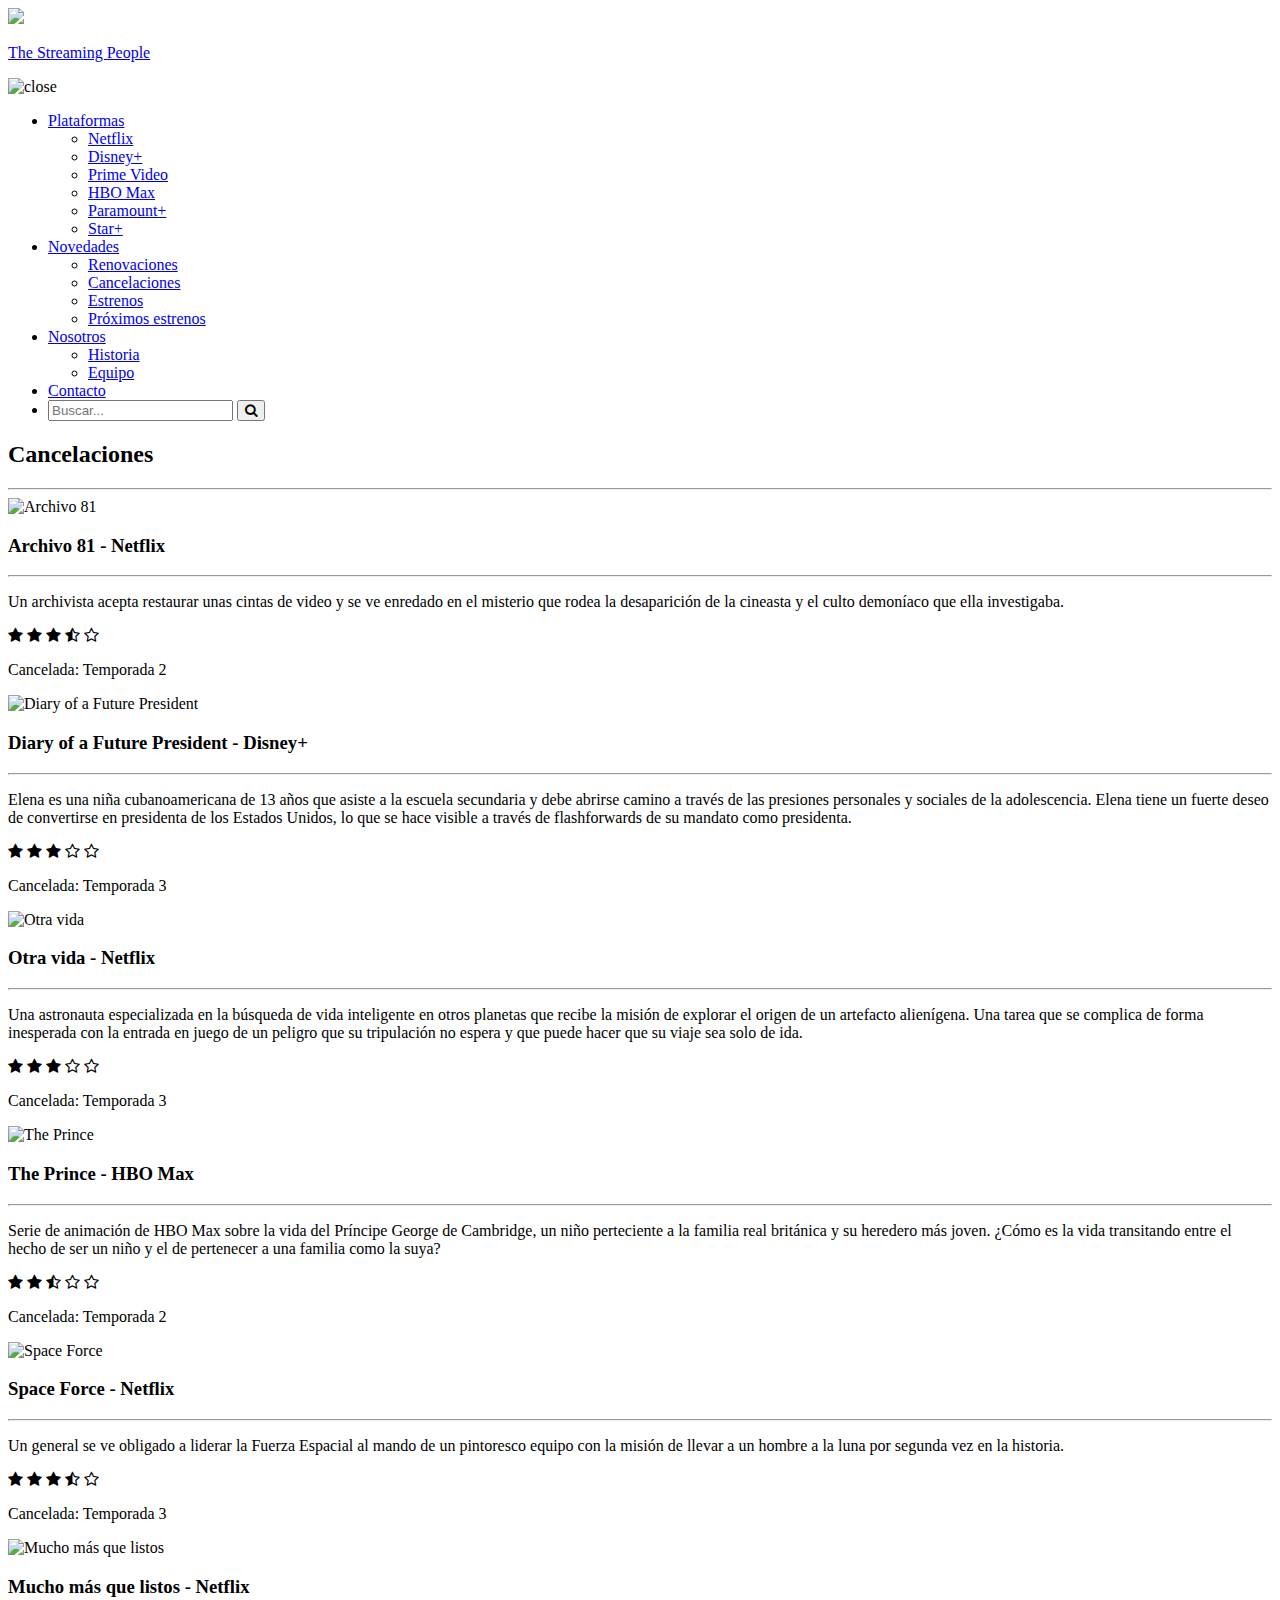
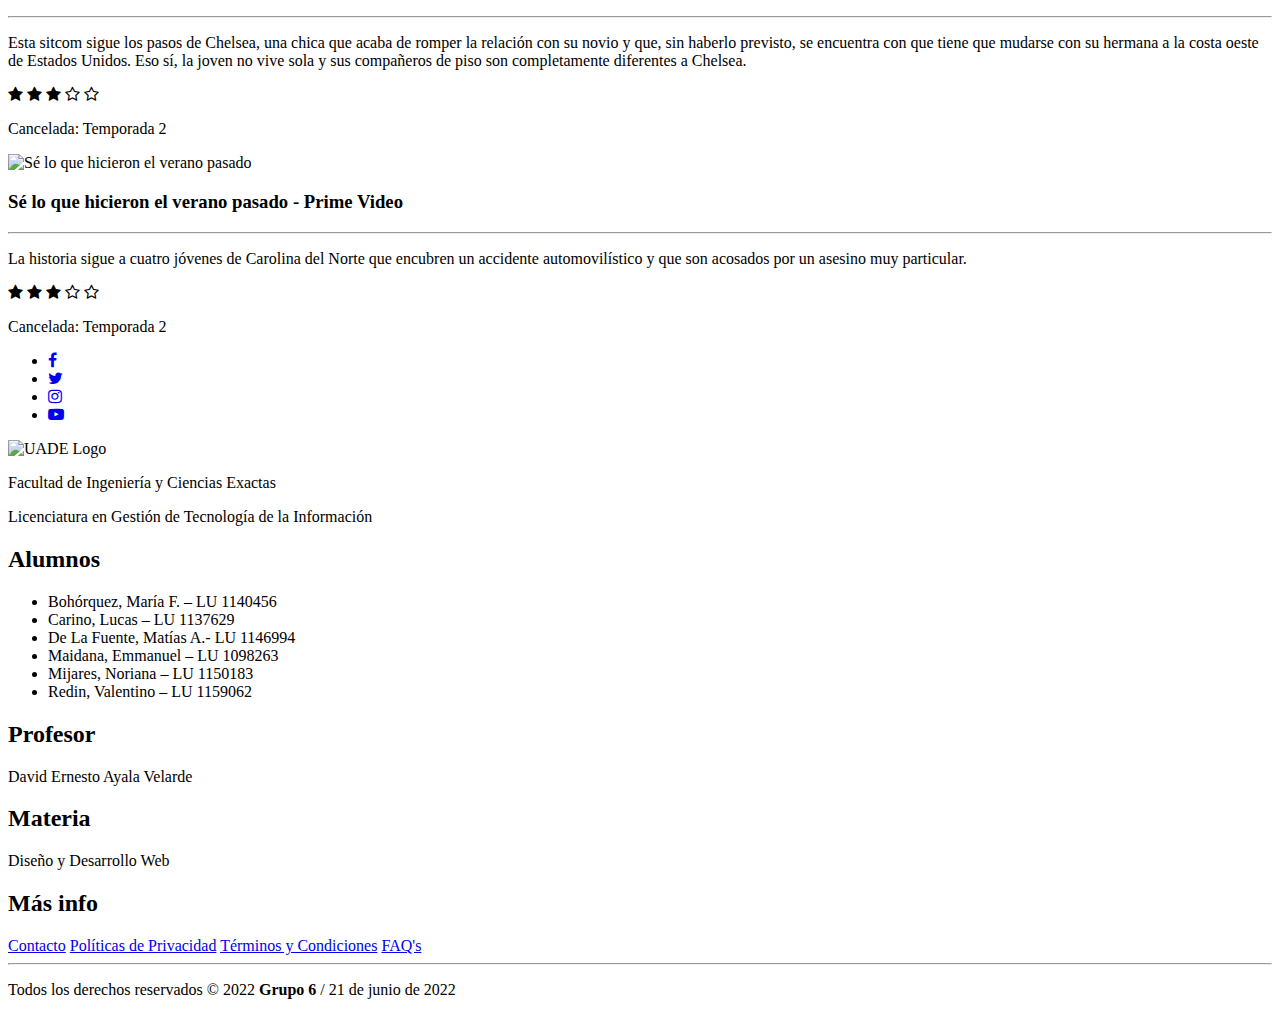
==== cancelaciones.html @ 48e603b6 "Agregar target blank en iconos de redes" ====
<!DOCTYPE html>
<html lang="es" dir="ltr">
    <head>
        <meta charset="utf-8" />
        <title>Watch it!</title>
        <link rel="stylesheet" href="./css/estilos.css" />
        <script src="./js/index.js" defer></script>
        <link rel="preconnect" href="https://fonts.googleapis.com" />
        <link rel="preconnect" href="https://fonts.gstatic.com" crossorigin />
        <link
            rel="stylesheet"
            href="https://cdnjs.cloudflare.com/ajax/libs/font-awesome/4.7.0/css/font-awesome.min.css"
        />
        <link
            href="https://fonts.googleapis.com/css2?family=Space+Mono&family=Work+Sans:wght@300;400;500;700&display=swap"
            rel="stylesheet"
        />
        <link rel="shortcut icon" href="img/grabar.png" type="watch it icon" />
    </head>

    <body>
        <header class="header">
            <div class="container">
                <div class="header-main">
                    <div class="logo">
                        <a href="index.html">
                            <img src="./img/Logotipo.png" />
                            <p class="slogan">The Streaming People</p>
                        </a>
                    </div>
                    <div class="open-nav-menu">
                        <span></span>
                    </div>
                    <div class="menu-overlay"></div>
                    <nav class="nav-menu">
                        <div class="close-nav-menu">
                            <img src="img/close.svg" alt="close" />
                        </div>
                        <ul class="menu">
                            <li class="menu-item menu-item-has-children">
                                <a href="#" data-toggle="sub-menu"
                                    >Plataformas <i class="plus"></i
                                ></a>
                                <ul class="sub-menu">
                                    <li class="menu-item">
                                        <a href="netflix.html">Netflix</a>
                                    </li>
                                    <li class="menu-item">
                                        <a href="disneyplus.html">Disney+</a>
                                    </li>
                                    <li class="menu-item">
                                        <a href="primevideo.html"
                                            >Prime Video</a
                                        >
                                    </li>
                                    <li class="menu-item">
                                        <a href="hbomax.html">HBO Max</a>
                                    </li>
                                    <li class="menu-item">
                                        <a href="paramountplus.html"
                                            >Paramount+</a
                                        >
                                    </li>
                                    <li class="menu-item">
                                        <a href="starplus.html">Star+</a>
                                    </li>
                                </ul>
                            </li>
                            <li class="menu-item menu-item-has-children">
                                <a href="#" data-toggle="sub-menu"
                                    >Novedades <i class="plus"></i
                                ></a>
                                <ul class="sub-menu">
                                    <li class="menu-item">
                                        <a href="renovaciones.html"
                                            >Renovaciones</a
                                        >
                                    </li>
                                    <li class="menu-item">
                                        <a href="cancelaciones.html"
                                            >Cancelaciones</a
                                        >
                                    </li>
                                    <li class="menu-item">
                                        <a href="estrenos.html">Estrenos</a>
                                    </li>
                                    <li class="menu-item">
                                        <a href="proximos_estrenos.html"
                                            >Próximos estrenos</a
                                        >
                                    </li>
                                </ul>
                            </li>
                            <li class="menu-item menu-item-has-children">
                                <a href="#" data-toggle="sub-menu"
                                    >Nosotros <i class="plus"></i
                                ></a>
                                <ul class="sub-menu">
                                    <li class="menu-item">
                                        <a href="historia.html">Historia</a>
                                    </li>
                                    <li class="menu-item">
                                        <a href="equipo.html">Equipo</a>
                                    </li>
                                </ul>
                            </li>
                            <li class="menu-item">
                                <a href="contacto.html">Contacto</a>
                            </li>
                            <li class="menu-item menu-item-has-children">
                                <div class="search">
                                    <input
                                        type="text"
                                        class="searchTerm"
                                        placeholder="Buscar..."
                                    />
                                    <button type="submit" class="searchButton">
                                        <i class="fa fa-search"></i>
                                    </button>
                                </div>
                            </li>
                        </ul>
                    </nav>
                </div>
            </div>
        </header>
        <main>
            <h2 class="main-title">Cancelaciones</h2>
            <hr />
            <section>
                <article class="main-article">
                    <div>
                        <img src=".\img\Archivo-81-serie-netflix.jpg" alt="Archivo 81" />
                    </div>
                    <div class="descripcion">
                        <h3>Archivo 81 - Netflix</h3>
                        <hr />
                        <p>Un archivista acepta restaurar unas cintas de video y se ve enredado en el misterio que rodea la desaparición de la cineasta y el culto demoníaco que ella investigaba.</p>
                    </div>
                    <div class="valoracion">
                        <div>
                            <i class="fa fa-star" aria-hidden="true"></i>
                            <i class="fa fa-star" aria-hidden="true"></i>
                            <i class="fa fa-star" aria-hidden="true"></i>
                            <i class="fa fa-star-half-o" aria-hidden="true"></i>
                            <i class="fa fa-star-o" aria-hidden="true"></i>
                        </div>
                        <div>
                            <p>Cancelada: Temporada 2 </p>
                        </div>
                    </div>
                </article>
                <article class="main-article">
                    <div>
                        <img src=".\img\diary-of-a-future-president-disney.jpg" alt="Diary of a Future President"/>
                    </div>
                    <div class="descripcion">
                        <h3>Diary of a Future President - Disney+ </h3>
                        <hr />
                        <p>Elena es una niña cubanoamericana de 13 años que asiste a la escuela secundaria y debe abrirse camino a través de las presiones personales y sociales de la adolescencia. Elena tiene un fuerte deseo de convertirse en presidenta de los Estados Unidos, lo que se hace visible a través de flashforwards de su mandato como presidenta.</p>
                    </div>
                    <div class="valoracion">
                        <div>
                            <i class="fa fa-star" aria-hidden="true"></i>
                            <i class="fa fa-star" aria-hidden="true"></i>
                            <i class="fa fa-star" aria-hidden="true"></i>
                            <i class="fa fa-star-o" aria-hidden="true"></i>
                            <i class="fa fa-star-o" aria-hidden="true"></i>
                        </div>
                        <div>
                            <p>Cancelada: Temporada 3</p>
                        </div>
                    </div>
                </article>
                <article class="main-article">
                    <div>
                        <img src=".\img\Another-Life-Season-2-¿que-fecha-y-hora-de-lanzamiento.jpg" alt="Otra vida"/>
                    </div>
                    <div class="descripcion">
                        <h3>Otra vida - Netflix</h3>
                        <hr />
                        <p>Una astronauta especializada en la búsqueda de vida inteligente en otros planetas que recibe la misión de explorar el origen de un artefacto alienígena. Una tarea que se complica de forma inesperada con la entrada en juego de un peligro que su tripulación no espera y que puede hacer que su viaje sea solo de ida.</p>
                    </div>
                    <div class="valoracion">
                        <div>
                            <i class="fa fa-star" aria-hidden="true"></i>
                            <i class="fa fa-star" aria-hidden="true"></i>
                            <i class="fa fa-star" aria-hidden="true"></i>
                            <i class="fa fa-star-o" aria-hidden="true"></i>
                            <i class="fa fa-star-o" aria-hidden="true"></i>
                        </div>
                        <div>
                            <p>Cancelada: Temporada 3</p>
                        </div>
                    </div>
                </article>
            </section>
                <article class="main-article">
                    <div>
                        <img src=".\img\the prince.jpg" alt="The Prince"/>
                    </div>
                    <div class="descripcion">
                        <h3>The Prince - HBO Max</h3>
                        <hr />
                        <p>Serie de animación de HBO Max sobre la vida del Príncipe George de Cambridge, un niño perteciente a la familia real británica y su heredero más joven. ¿Cómo es la vida transitando entre el hecho de ser un niño y el de pertenecer a una familia como la suya?</p>
                    </div>
                    <div class="valoracion">
                        <div>
                            <i class="fa fa-star" aria-hidden="true"></i>
                            <i class="fa fa-star" aria-hidden="true"></i>
                            <i class="fa fa-star-half-o" aria-hidden="true"></i>
                            <i class="fa fa-star-o" aria-hidden="true"></i>
                            <i class="fa fa-star-o" aria-hidden="true"></i>
                        </div>
                        <div>
                            <p>Cancelada: Temporada 2</p>
                        </div>
                    </div>
                </article>
                <article class="main-article">
                    <div>
                        <img src=".\img\space force.jpg" alt="Space Force"/>
                    </div>
                    <div class="descripcion">
                        <h3>Space Force - Netflix</h3>
                        <hr />
                        <p>Un general se ve obligado a liderar la Fuerza Espacial al mando de un pintoresco equipo con la misión de llevar a un hombre a la luna por segunda vez en la historia.</p>
                    </div>
                    <div class="valoracion">
                        <div>
                            <i class="fa fa-star" aria-hidden="true"></i>
                            <i class="fa fa-star" aria-hidden="true"></i>
                            <i class="fa fa-star" aria-hidden="true"></i>
                            <i class="fa fa-star-half-o" aria-hidden="true"></i>
                            <i class="fa fa-star-o" aria-hidden="true"></i>
                        </div>
                        <div>
                            <p>Cancelada: Temporada 3</p>
                        </div>
                    </div>
                </article>
                <article class="main-article">
                    <div>
                        <img src=".\img\Pretty-Smart-Season-2-¿Que-fecha-de-lanzamiento-de-Netflix.jpg" alt="Mucho más que listos"/>
                    </div>
                    <div class="descripcion">
                        <h3>Mucho más que listos - Netflix</h3>
                        <hr />
                        <p>Esta sitcom sigue los pasos de Chelsea, una chica que acaba de romper la relación con su novio y que, sin haberlo previsto, se encuentra con que tiene que mudarse con su hermana a la costa oeste de Estados Unidos. Eso sí, la joven no vive sola y sus compañeros de piso son completamente diferentes a Chelsea.</p>
                    </div>
                    <div class="valoracion">
                        <div>
                            <i class="fa fa-star" aria-hidden="true"></i>
                            <i class="fa fa-star" aria-hidden="true"></i>
                            <i class="fa fa-star" aria-hidden="true"></i>
                            <i class="fa fa-star-o" aria-hidden="true"></i>
                            <i class="fa fa-star-o" aria-hidden="true"></i>
                        </div>
                        <div>
                            <p>Cancelada: Temporada 2</p>
                        </div>
                    </div>
                </article>
                <article class="main-article">
                    <div>
                        <img src="./img\i-know-what-you-did-last-summer-amazon.jpg" alt="Sé lo que hicieron el verano pasado"/>
                    </div>
                    <div class="descripcion">
                        <h3>Sé lo que hicieron el verano pasado - Prime Video</h3>
                        <hr />
                        <p>La historia sigue a cuatro jóvenes de Carolina del Norte que encubren un accidente automovilístico y que son acosados por un asesino muy particular.</p>
                    </div>
                    <div class="valoracion">
                        <div>
                            <i class="fa fa-star" aria-hidden="true"></i>
                            <i class="fa fa-star" aria-hidden="true"></i>
                            <i class="fa fa-star" aria-hidden="true"></i>
                            <i class="fa fa-star-o" aria-hidden="true"></i>
                            <i class="fa fa-star-o" aria-hidden="true"></i>
                        </div>
                        <div>
                            <p>Cancelada: Temporada 2</p>
                        </div>
                    </div>
                </article>
            </section>
        </main>
        <section>
            <ul class="redes-sociales">
                <li>
                    <a href="https://www.facebook.com/" target="_blank">
                        <i class="fa fa-facebook-f" alt="Facebook"></i>
                    </a>
                </li>
                <li>
                    <a href="https://www.twitter.com/" target="_blank">
                        <i class="fa fa-twitter" alt="Twitter"></i>
                    </a>
                </li>
                <li>
                    <a href="https://www.instagram.com/" target="_blank">
                        <i class="fa fa-instagram" alt="Instagram"></i>
                    </a>
                </li>
                <li>
                    <a href="https://www.youtube.com/" target="_blank">
                        <i class="fa fa-youtube-play" alt="Youtube"></i>
                    </a>
                </li>
            </ul>
        </section>
        <footer>
            <div class="container__footer">
                <div class="box__footer">
                    <div class="logo">
                        <img src=".\img\LogoUADE.png" alt="UADE Logo" />
                    </div>
                    <div class="terms">
                        <p>Facultad de Ingeniería y Ciencias Exactas</p>
                        <p>
                            Licenciatura en Gestión de Tecnología de la
                            Información
                        </p>
                    </div>
                </div>
                <div class="box__footer">
                    <h2>Alumnos</h2>
                    <ul>
                        <li>Bohórquez, María F. – LU 1140456</li>
                        <li>Carino, Lucas – LU 1137629</li>
                        <li>De La Fuente, Matías A.- LU 1146994</li>
                        <li>Maidana, Emmanuel – LU 1098263</li>
                        <li>Mijares, Noriana – LU 1150183</li>
                        <li>Redin, Valentino – LU 1159062</li>
                    </ul>
                </div>

                <div class="box__footer">
                    <h2>Profesor</h2>
                    <p>David Ernesto Ayala Velarde</p>
                    <h2>Materia</h2>
                    <p>Diseño y Desarrollo Web</p>
                </div>

                <div class="box__footer">
                    <h2>Más info</h2>
                    <a href="contacto.html">Contacto</a>
                    <a href="contacto.html">Políticas de Privacidad</a>
                    <a href="contacto.html">Términos y Condiciones</a>
                    <a href="contacto.html">FAQ's </a>
                </div>
            </div>
            <div class="box__copyright">
                <hr />
                <p>
                    Todos los derechos reservados © 2022 <b>Grupo 6</b> / 21 de
                    junio de 2022
                </p>
            </div>
        </footer>
    </body>
</html>
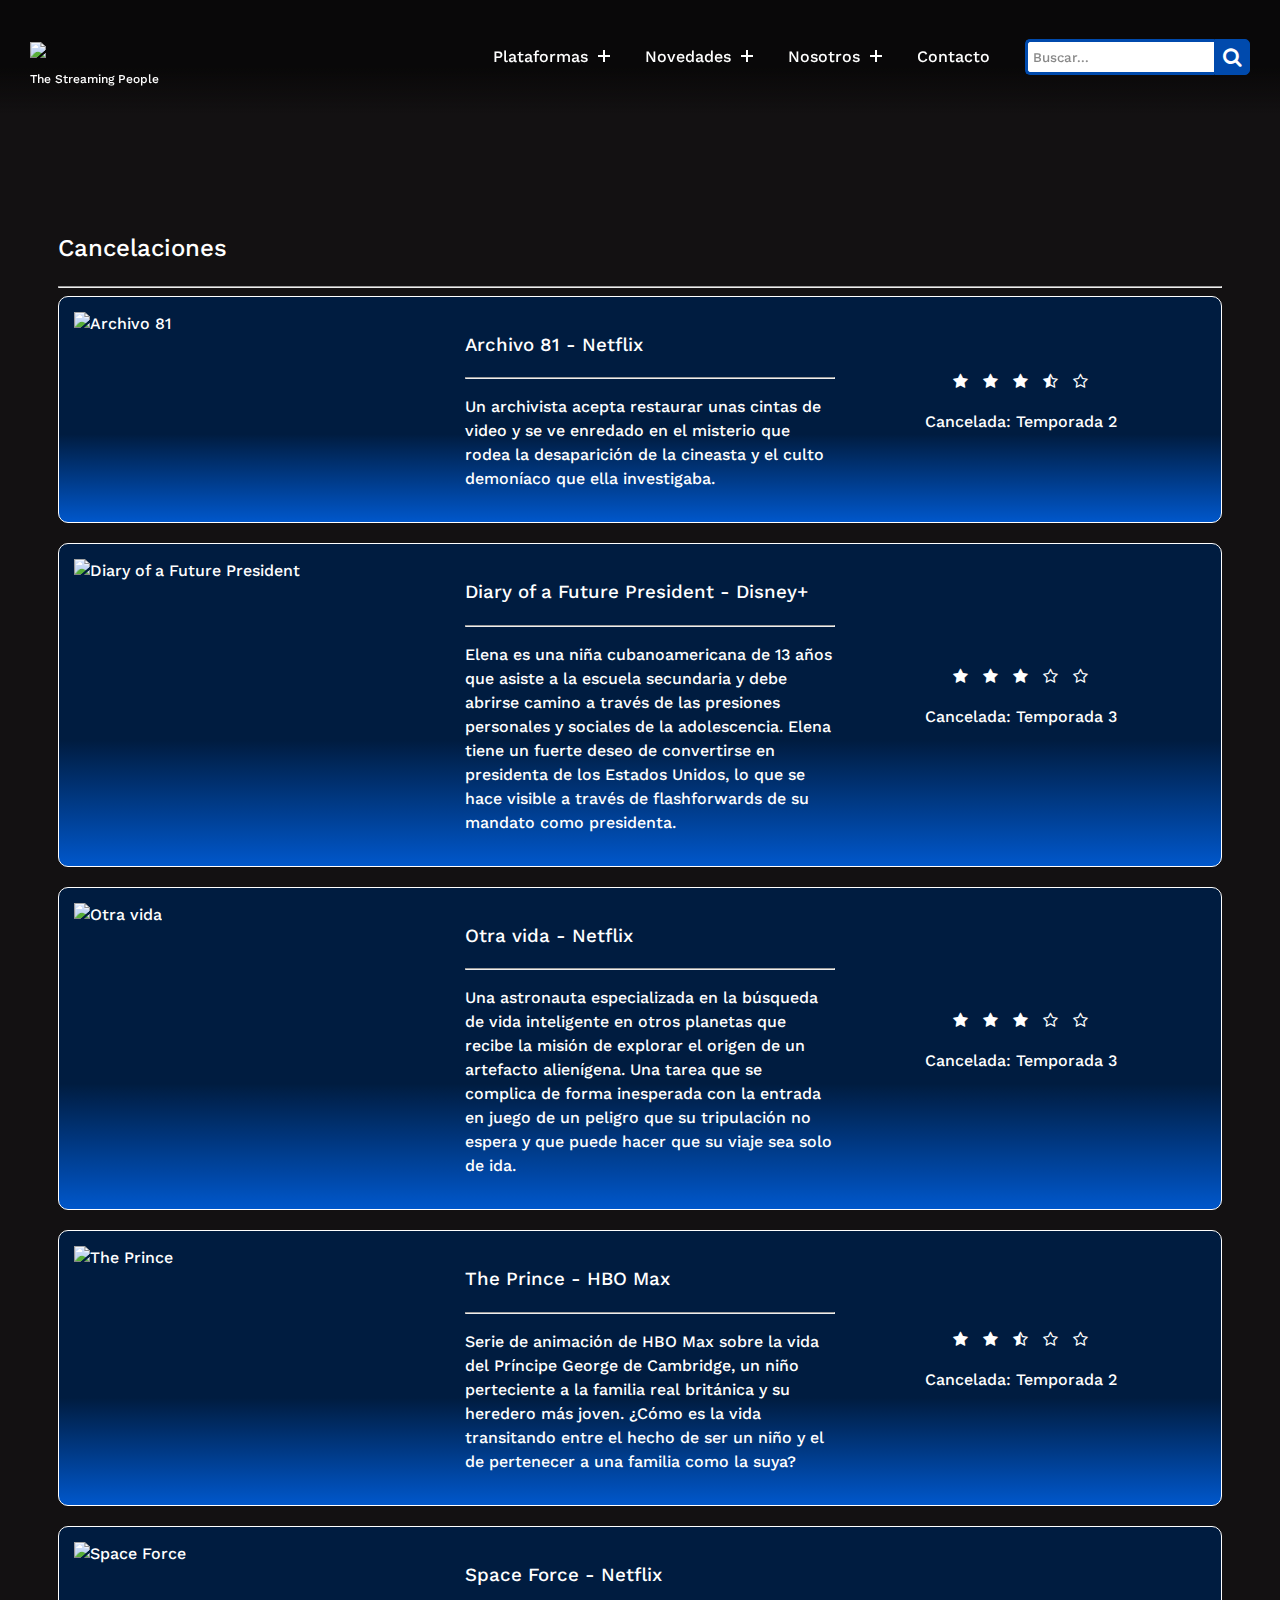
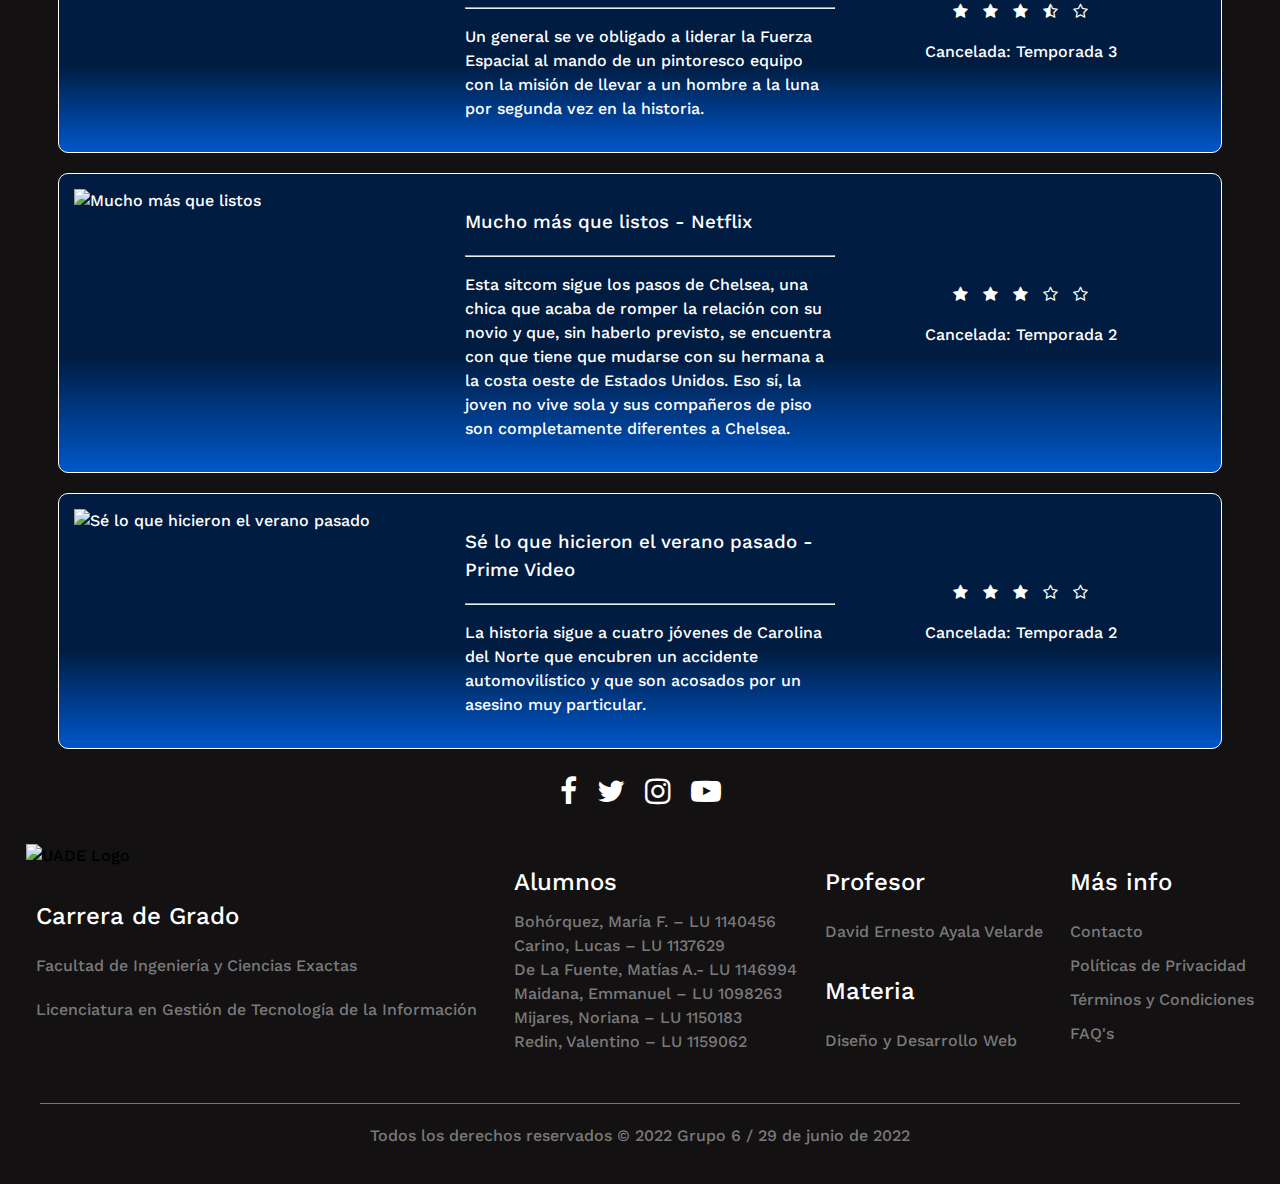
==== commit b1ba4acf: "Merge branch 'main' of github.com:enuelx/dydw-6" ====
--- a/cancelaciones.html
+++ b/cancelaciones.html
@@ -1,362 +1,355 @@
 <!DOCTYPE html>
 <html lang="es" dir="ltr">
-    <head>
-        <meta charset="utf-8" />
-        <title>Watch it!</title>
-        <link rel="stylesheet" href="./css/estilos.css" />
-        <script src="./js/index.js" defer></script>
-        <link rel="preconnect" href="https://fonts.googleapis.com" />
-        <link rel="preconnect" href="https://fonts.gstatic.com" crossorigin />
-        <link
-            rel="stylesheet"
-            href="https://cdnjs.cloudflare.com/ajax/libs/font-awesome/4.7.0/css/font-awesome.min.css"
-        />
-        <link
-            href="https://fonts.googleapis.com/css2?family=Space+Mono&family=Work+Sans:wght@300;400;500;700&display=swap"
-            rel="stylesheet"
-        />
-        <link rel="shortcut icon" href="img/grabar.png" type="watch it icon" />
-    </head>
-
-    <body>
-        <header class="header">
-            <div class="container">
-                <div class="header-main">
-                    <div class="logo">
-                        <a href="index.html">
-                            <img src="./img/Logotipo.png" />
-                            <p class="slogan">The Streaming People</p>
-                        </a>
-                    </div>
-                    <div class="open-nav-menu">
-                        <span></span>
-                    </div>
-                    <div class="menu-overlay"></div>
-                    <nav class="nav-menu">
-                        <div class="close-nav-menu">
-                            <img src="img/close.svg" alt="close" />
-                        </div>
-                        <ul class="menu">
-                            <li class="menu-item menu-item-has-children">
-                                <a href="#" data-toggle="sub-menu"
-                                    >Plataformas <i class="plus"></i
-                                ></a>
-                                <ul class="sub-menu">
-                                    <li class="menu-item">
-                                        <a href="netflix.html">Netflix</a>
-                                    </li>
-                                    <li class="menu-item">
-                                        <a href="disneyplus.html">Disney+</a>
-                                    </li>
-                                    <li class="menu-item">
-                                        <a href="primevideo.html"
-                                            >Prime Video</a
-                                        >
-                                    </li>
-                                    <li class="menu-item">
-                                        <a href="hbomax.html">HBO Max</a>
-                                    </li>
-                                    <li class="menu-item">
-                                        <a href="paramountplus.html"
-                                            >Paramount+</a
-                                        >
-                                    </li>
-                                    <li class="menu-item">
-                                        <a href="starplus.html">Star+</a>
-                                    </li>
-                                </ul>
-                            </li>
-                            <li class="menu-item menu-item-has-children">
-                                <a href="#" data-toggle="sub-menu"
-                                    >Novedades <i class="plus"></i
-                                ></a>
-                                <ul class="sub-menu">
-                                    <li class="menu-item">
-                                        <a href="renovaciones.html"
-                                            >Renovaciones</a
-                                        >
-                                    </li>
-                                    <li class="menu-item">
-                                        <a href="cancelaciones.html"
-                                            >Cancelaciones</a
-                                        >
-                                    </li>
-                                    <li class="menu-item">
-                                        <a href="estrenos.html">Estrenos</a>
-                                    </li>
-                                    <li class="menu-item">
-                                        <a href="proximos_estrenos.html"
-                                            >Próximos estrenos</a
-                                        >
-                                    </li>
-                                </ul>
-                            </li>
-                            <li class="menu-item menu-item-has-children">
-                                <a href="#" data-toggle="sub-menu"
-                                    >Nosotros <i class="plus"></i
-                                ></a>
-                                <ul class="sub-menu">
-                                    <li class="menu-item">
-                                        <a href="historia.html">Historia</a>
-                                    </li>
-                                    <li class="menu-item">
-                                        <a href="equipo.html">Equipo</a>
-                                    </li>
-                                </ul>
-                            </li>
-                            <li class="menu-item">
-                                <a href="contacto.html">Contacto</a>
-                            </li>
-                            <li class="menu-item menu-item-has-children">
-                                <div class="search">
-                                    <input
-                                        type="text"
-                                        class="searchTerm"
-                                        placeholder="Buscar..."
-                                    />
-                                    <button type="submit" class="searchButton">
-                                        <i class="fa fa-search"></i>
-                                    </button>
-                                </div>
-                            </li>
-                        </ul>
-                    </nav>
-                </div>
-            </div>
-        </header>
-        <main>
-            <h2 class="main-title">Cancelaciones</h2>
+
+<head>
+    <meta charset="utf-8" />
+    <title>Watch it! - Cancelaciones</title>
+    <link rel="stylesheet" href="./css/estilos.css" />
+    <script src="./js/index.js" defer></script>
+    <link rel="preconnect" href="https://fonts.googleapis.com" />
+    <link rel="preconnect" href="https://fonts.gstatic.com" crossorigin />
+    <link rel="stylesheet" href="https://cdnjs.cloudflare.com/ajax/libs/font-awesome/4.7.0/css/font-awesome.min.css" />
+    <link href="https://fonts.googleapis.com/css2?family=Space+Mono&family=Work+Sans:wght@300;400;500;700&display=swap"
+        rel="stylesheet" />
+    <link rel="shortcut icon" href="img/grabar.png" type="watch it icon" />
+</head>
+
+<body>
+    <header class="header">
+        <div class="container">
+            <div class="header-main">
+                <div class="logo">
+                    <a href="index.html">
+                        <img src="./img/Logotipo.png" />
+                        <p class="slogan">The Streaming People</p>
+                    </a>
+                </div>
+                <div class="open-nav-menu">
+                    <span></span>
+                </div>
+                <div class="menu-overlay"></div>
+                <nav class="nav-menu">
+                    <div class="close-nav-menu">
+                        <img src="img/close.svg" alt="close" />
+                    </div>
+                    <ul class="menu">
+                        <li class="menu-item menu-item-has-children">
+                            <a href="#" data-toggle="sub-menu">Plataformas <i class="plus"></i></a>
+                            <ul class="sub-menu">
+                                <li class="menu-item">
+                                    <a href="netflix.html">Netflix</a>
+                                </li>
+                                <li class="menu-item">
+                                    <a href="disneyplus.html">Disney+</a>
+                                </li>
+                                <li class="menu-item">
+                                    <a href="primevideo.html">Prime Video</a>
+                                </li>
+                                <li class="menu-item">
+                                    <a href="hbomax.html">HBO Max</a>
+                                </li>
+                                <li class="menu-item">
+                                    <a href="paramountplus.html">Paramount+</a>
+                                </li>
+                                <li class="menu-item">
+                                    <a href="starplus.html">Star+</a>
+                                </li>
+                            </ul>
+                        </li>
+                        <li class="menu-item menu-item-has-children">
+                            <a href="#" data-toggle="sub-menu">Novedades <i class="plus"></i></a>
+                            <ul class="sub-menu">
+                                <li class="menu-item">
+                                    <a href="renovaciones.html">Renovaciones</a>
+                                </li>
+                                <li class="menu-item">
+                                    <a href="cancelaciones.html">Cancelaciones</a>
+                                </li>
+                                <li class="menu-item">
+                                    <a href="estrenos.html">Estrenos</a>
+                                </li>
+                                <li class="menu-item">
+                                    <a href="proximos_estrenos.html">Próximos estrenos</a>
+                                </li>
+                            </ul>
+                        </li>
+                        <li class="menu-item menu-item-has-children">
+                            <a href="#" data-toggle="sub-menu">Nosotros <i class="plus"></i></a>
+                            <ul class="sub-menu">
+                                <li class="menu-item">
+                                    <a href="historia.html">Historia</a>
+                                </li>
+                                <li class="menu-item">
+                                    <a href="equipo.html">Equipo</a>
+                                </li>
+                            </ul>
+                        </li>
+                        <li class="menu-item">
+                            <a href="contacto.html">Contacto</a>
+                        </li>
+                        <li class="menu-item menu-item-has-children">
+                            <div class="search">
+                                <input type="text" class="searchTerm" placeholder="Buscar..." />
+                                <button type="submit" class="searchButton">
+                                    <i class="fa fa-search"></i>
+                                </button>
+                            </div>
+                        </li>
+                    </ul>
+                </nav>
+            </div>
+        </div>
+    </header>
+    <main>
+        <h2 class="main-title">Cancelaciones</h2>
+        <hr />
+        <section>
+            <article class="main-article">
+                <div>
+                    <img src=".\img\Archivo-81-serie-netflix.jpg" alt="Archivo 81" />
+                </div>
+                <div class="descripcion">
+                    <h3>Archivo 81 - Netflix</h3>
+                    <hr />
+                    <p>Un archivista acepta restaurar unas cintas de video y se ve enredado en el misterio que rodea la
+                        desaparición de la cineasta y el culto demoníaco que ella investigaba.</p>
+                </div>
+                <div class="valoracion">
+                    <div>
+                        <i class="fa fa-star" aria-hidden="true"></i>
+                        <i class="fa fa-star" aria-hidden="true"></i>
+                        <i class="fa fa-star" aria-hidden="true"></i>
+                        <i class="fa fa-star-half-o" aria-hidden="true"></i>
+                        <i class="fa fa-star-o" aria-hidden="true"></i>
+                    </div>
+                    <div>
+                        <p>Cancelada: Temporada 2 </p>
+                    </div>
+                </div>
+            </article>
+            <article class="main-article">
+                <div>
+                    <img src=".\img\diary-of-a-future-president-disney.jpg" alt="Diary of a Future President" />
+                </div>
+                <div class="descripcion">
+                    <h3>Diary of a Future President - Disney+</h3>
+                    <hr />
+                    <p>Elena es una niña cubanoamericana de 13 años que asiste a la escuela secundaria y debe abrirse
+                        camino a través de las presiones personales y sociales de la adolescencia. Elena tiene un fuerte
+                        deseo de convertirse en presidenta de los Estados Unidos, lo que se hace visible a través de
+                        flashforwards de su mandato como presidenta.</p>
+                </div>
+                <div class="valoracion">
+                    <div>
+                        <i class="fa fa-star" aria-hidden="true"></i>
+                        <i class="fa fa-star" aria-hidden="true"></i>
+                        <i class="fa fa-star" aria-hidden="true"></i>
+                        <i class="fa fa-star-o" aria-hidden="true"></i>
+                        <i class="fa fa-star-o" aria-hidden="true"></i>
+                    </div>
+                    <div>
+                        <p>Cancelada: Temporada 3</p>
+                    </div>
+                </div>
+            </article>
+            <article class="main-article">
+                <div>
+                    <img src=".\img\Another-Life-Season-2-¿que-fecha-y-hora-de-lanzamiento.jpg" alt="Otra vida" />
+                </div>
+                <div class="descripcion">
+                    <h3>Otra vida - Netflix</h3>
+                    <hr />
+                    <p>Una astronauta especializada en la búsqueda de vida inteligente en otros planetas que recibe la
+                        misión de explorar el origen de un artefacto alienígena. Una tarea que se complica de forma
+                        inesperada con la entrada en juego de un peligro que su tripulación no espera y que puede hacer
+                        que su viaje sea solo de ida.</p>
+                </div>
+                <div class="valoracion">
+                    <div>
+                        <i class="fa fa-star" aria-hidden="true"></i>
+                        <i class="fa fa-star" aria-hidden="true"></i>
+                        <i class="fa fa-star" aria-hidden="true"></i>
+                        <i class="fa fa-star-o" aria-hidden="true"></i>
+                        <i class="fa fa-star-o" aria-hidden="true"></i>
+                    </div>
+                    <div>
+                        <p>Cancelada: Temporada 3</p>
+                    </div>
+                </div>
+            </article>
+        </section>
+        <article class="main-article">
+            <div>
+                <img src=".\img\the prince.jpg" alt="The Prince" />
+            </div>
+            <div class="descripcion">
+                <h3>The Prince - HBO Max</h3>
+                <hr />
+                <p>Serie de animación de HBO Max sobre la vida del Príncipe George de Cambridge, un niño perteciente a
+                    la familia real británica y su heredero más joven. ¿Cómo es la vida transitando entre el hecho de
+                    ser un niño y el de pertenecer a una familia como la suya?</p>
+            </div>
+            <div class="valoracion">
+                <div>
+                    <i class="fa fa-star" aria-hidden="true"></i>
+                    <i class="fa fa-star" aria-hidden="true"></i>
+                    <i class="fa fa-star-half-o" aria-hidden="true"></i>
+                    <i class="fa fa-star-o" aria-hidden="true"></i>
+                    <i class="fa fa-star-o" aria-hidden="true"></i>
+                </div>
+                <div>
+                    <p>Cancelada: Temporada 2</p>
+                </div>
+            </div>
+        </article>
+        <article class="main-article">
+            <div>
+                <img src=".\img\space force.jpg" alt="Space Force" />
+            </div>
+            <div class="descripcion">
+                <h3>Space Force - Netflix</h3>
+                <hr />
+                <p>Un general se ve obligado a liderar la Fuerza Espacial al mando de un pintoresco equipo con la misión
+                    de llevar a un hombre a la luna por segunda vez en la historia.</p>
+            </div>
+            <div class="valoracion">
+                <div>
+                    <i class="fa fa-star" aria-hidden="true"></i>
+                    <i class="fa fa-star" aria-hidden="true"></i>
+                    <i class="fa fa-star" aria-hidden="true"></i>
+                    <i class="fa fa-star-half-o" aria-hidden="true"></i>
+                    <i class="fa fa-star-o" aria-hidden="true"></i>
+                </div>
+                <div>
+                    <p>Cancelada: Temporada 3</p>
+                </div>
+            </div>
+        </article>
+        <article class="main-article">
+            <div>
+                <img src=".\img\Pretty-Smart-Season-2-¿Que-fecha-de-lanzamiento-de-Netflix.jpg"
+                    alt="Mucho más que listos" />
+            </div>
+            <div class="descripcion">
+                <h3>Mucho más que listos - Netflix</h3>
+                <hr />
+                <p>Esta sitcom sigue los pasos de Chelsea, una chica que acaba de romper la relación con su novio y que,
+                    sin haberlo previsto, se encuentra con que tiene que mudarse con su hermana a la costa oeste de
+                    Estados Unidos. Eso sí, la joven no vive sola y sus compañeros de piso son completamente diferentes
+                    a Chelsea.</p>
+            </div>
+            <div class="valoracion">
+                <div>
+                    <i class="fa fa-star" aria-hidden="true"></i>
+                    <i class="fa fa-star" aria-hidden="true"></i>
+                    <i class="fa fa-star" aria-hidden="true"></i>
+                    <i class="fa fa-star-o" aria-hidden="true"></i>
+                    <i class="fa fa-star-o" aria-hidden="true"></i>
+                </div>
+                <div>
+                    <p>Cancelada: Temporada 2</p>
+                </div>
+            </div>
+        </article>
+        <article class="main-article">
+            <div>
+                <img src="./img\i-know-what-you-did-last-summer-amazon.jpg" alt="Sé lo que hicieron el verano pasado" />
+            </div>
+            <div class="descripcion">
+                <h3>Sé lo que hicieron el verano pasado - Prime Video</h3>
+                <hr />
+                <p>La historia sigue a cuatro jóvenes de Carolina del Norte que encubren un accidente automovilístico y
+                    que son acosados por un asesino muy particular.</p>
+            </div>
+            <div class="valoracion">
+                <div>
+                    <i class="fa fa-star" aria-hidden="true"></i>
+                    <i class="fa fa-star" aria-hidden="true"></i>
+                    <i class="fa fa-star" aria-hidden="true"></i>
+                    <i class="fa fa-star-o" aria-hidden="true"></i>
+                    <i class="fa fa-star-o" aria-hidden="true"></i>
+                </div>
+                <div>
+                    <p>Cancelada: Temporada 2</p>
+                </div>
+            </div>
+        </article>
+        </section>
+    </main>
+    <section>
+        <ul class="redes-sociales">
+            <li>
+                <a href="https://www.facebook.com/" target="_blank">
+                    <i class="fa fa-facebook-f" alt="icono de Facebook"></i>
+                </a>
+            </li>
+            <li>
+                <a href="https://www.twitter.com/" target="_blank">
+                    <i class="fa fa-twitter" alt="icono de Twitter"></i>
+                </a>
+            </li>
+            <li>
+                <a href="https://www.instagram.com/" target="_blank">
+                    <i class="fa fa-instagram" alt="icono de Instagram"></i>
+                </a>
+            </li>
+            <li>
+                <a href="https://www.youtube.com/" target="_blank">
+                    <i class="fa fa-youtube-play" alt="icono de Youtube"></i>
+                </a>
+            </li>
+        </ul>
+    </section>
+    <footer>
+        <div class="container__footer">
+            <div class="box__footer">
+                <div class="logo">
+                    <img src=".\img\LogoUADE.png" alt="UADE Logo" />
+                </div>
+                <div class="box__footer">
+                    <h2>Carrera de Grado</h2>
+                    <p>Facultad de Ingeniería y Ciencias Exactas</p>
+                    <p>
+                        Licenciatura en Gestión de Tecnología de la
+                        Información
+                    </p>
+                </div>
+            </div>
+            <div class="box__footer">
+                <h2>Alumnos</h2>
+                <ul>
+                    <li>Bohórquez, María F. – LU 1140456</li>
+                    <li>Carino, Lucas – LU 1137629</li>
+                    <li>De La Fuente, Matías A.- LU 1146994</li>
+                    <li>Maidana, Emmanuel – LU 1098263</li>
+                    <li>Mijares, Noriana – LU 1150183</li>
+                    <li>Redin, Valentino – LU 1159062</li>
+                </ul>
+            </div>
+
+            <div class="box__footer">
+                <h2>Profesor</h2>
+                <p>David Ernesto Ayala Velarde</p>
+                <h2>Materia</h2>
+                <p>Diseño y Desarrollo Web</p>
+            </div>
+
+            <div class="box__footer">
+                <h2>Más info</h2>
+                <a href="contacto.html">Contacto</a>
+                <a href="contacto.html">Políticas de Privacidad</a>
+                <a href="contacto.html">Términos y Condiciones</a>
+                <a href="contacto.html">FAQ's</a>
+            </div>
+        </div>
+        <div class="box__copyright">
             <hr />
-            <section>
-                <article class="main-article">
-                    <div>
-                        <img src=".\img\Archivo-81-serie-netflix.jpg" alt="Archivo 81" />
-                    </div>
-                    <div class="descripcion">
-                        <h3>Archivo 81 - Netflix</h3>
-                        <hr />
-                        <p>Un archivista acepta restaurar unas cintas de video y se ve enredado en el misterio que rodea la desaparición de la cineasta y el culto demoníaco que ella investigaba.</p>
-                    </div>
-                    <div class="valoracion">
-                        <div>
-                            <i class="fa fa-star" aria-hidden="true"></i>
-                            <i class="fa fa-star" aria-hidden="true"></i>
-                            <i class="fa fa-star" aria-hidden="true"></i>
-                            <i class="fa fa-star-half-o" aria-hidden="true"></i>
-                            <i class="fa fa-star-o" aria-hidden="true"></i>
-                        </div>
-                        <div>
-                            <p>Cancelada: Temporada 2 </p>
-                        </div>
-                    </div>
-                </article>
-                <article class="main-article">
-                    <div>
-                        <img src=".\img\diary-of-a-future-president-disney.jpg" alt="Diary of a Future President"/>
-                    </div>
-                    <div class="descripcion">
-                        <h3>Diary of a Future President - Disney+ </h3>
-                        <hr />
-                        <p>Elena es una niña cubanoamericana de 13 años que asiste a la escuela secundaria y debe abrirse camino a través de las presiones personales y sociales de la adolescencia. Elena tiene un fuerte deseo de convertirse en presidenta de los Estados Unidos, lo que se hace visible a través de flashforwards de su mandato como presidenta.</p>
-                    </div>
-                    <div class="valoracion">
-                        <div>
-                            <i class="fa fa-star" aria-hidden="true"></i>
-                            <i class="fa fa-star" aria-hidden="true"></i>
-                            <i class="fa fa-star" aria-hidden="true"></i>
-                            <i class="fa fa-star-o" aria-hidden="true"></i>
-                            <i class="fa fa-star-o" aria-hidden="true"></i>
-                        </div>
-                        <div>
-                            <p>Cancelada: Temporada 3</p>
-                        </div>
-                    </div>
-                </article>
-                <article class="main-article">
-                    <div>
-                        <img src=".\img\Another-Life-Season-2-¿que-fecha-y-hora-de-lanzamiento.jpg" alt="Otra vida"/>
-                    </div>
-                    <div class="descripcion">
-                        <h3>Otra vida - Netflix</h3>
-                        <hr />
-                        <p>Una astronauta especializada en la búsqueda de vida inteligente en otros planetas que recibe la misión de explorar el origen de un artefacto alienígena. Una tarea que se complica de forma inesperada con la entrada en juego de un peligro que su tripulación no espera y que puede hacer que su viaje sea solo de ida.</p>
-                    </div>
-                    <div class="valoracion">
-                        <div>
-                            <i class="fa fa-star" aria-hidden="true"></i>
-                            <i class="fa fa-star" aria-hidden="true"></i>
-                            <i class="fa fa-star" aria-hidden="true"></i>
-                            <i class="fa fa-star-o" aria-hidden="true"></i>
-                            <i class="fa fa-star-o" aria-hidden="true"></i>
-                        </div>
-                        <div>
-                            <p>Cancelada: Temporada 3</p>
-                        </div>
-                    </div>
-                </article>
-            </section>
-                <article class="main-article">
-                    <div>
-                        <img src=".\img\the prince.jpg" alt="The Prince"/>
-                    </div>
-                    <div class="descripcion">
-                        <h3>The Prince - HBO Max</h3>
-                        <hr />
-                        <p>Serie de animación de HBO Max sobre la vida del Príncipe George de Cambridge, un niño perteciente a la familia real británica y su heredero más joven. ¿Cómo es la vida transitando entre el hecho de ser un niño y el de pertenecer a una familia como la suya?</p>
-                    </div>
-                    <div class="valoracion">
-                        <div>
-                            <i class="fa fa-star" aria-hidden="true"></i>
-                            <i class="fa fa-star" aria-hidden="true"></i>
-                            <i class="fa fa-star-half-o" aria-hidden="true"></i>
-                            <i class="fa fa-star-o" aria-hidden="true"></i>
-                            <i class="fa fa-star-o" aria-hidden="true"></i>
-                        </div>
-                        <div>
-                            <p>Cancelada: Temporada 2</p>
-                        </div>
-                    </div>
-                </article>
-                <article class="main-article">
-                    <div>
-                        <img src=".\img\space force.jpg" alt="Space Force"/>
-                    </div>
-                    <div class="descripcion">
-                        <h3>Space Force - Netflix</h3>
-                        <hr />
-                        <p>Un general se ve obligado a liderar la Fuerza Espacial al mando de un pintoresco equipo con la misión de llevar a un hombre a la luna por segunda vez en la historia.</p>
-                    </div>
-                    <div class="valoracion">
-                        <div>
-                            <i class="fa fa-star" aria-hidden="true"></i>
-                            <i class="fa fa-star" aria-hidden="true"></i>
-                            <i class="fa fa-star" aria-hidden="true"></i>
-                            <i class="fa fa-star-half-o" aria-hidden="true"></i>
-                            <i class="fa fa-star-o" aria-hidden="true"></i>
-                        </div>
-                        <div>
-                            <p>Cancelada: Temporada 3</p>
-                        </div>
-                    </div>
-                </article>
-                <article class="main-article">
-                    <div>
-                        <img src=".\img\Pretty-Smart-Season-2-¿Que-fecha-de-lanzamiento-de-Netflix.jpg" alt="Mucho más que listos"/>
-                    </div>
-                    <div class="descripcion">
-                        <h3>Mucho más que listos - Netflix</h3>
-                        <hr />
-                        <p>Esta sitcom sigue los pasos de Chelsea, una chica que acaba de romper la relación con su novio y que, sin haberlo previsto, se encuentra con que tiene que mudarse con su hermana a la costa oeste de Estados Unidos. Eso sí, la joven no vive sola y sus compañeros de piso son completamente diferentes a Chelsea.</p>
-                    </div>
-                    <div class="valoracion">
-                        <div>
-                            <i class="fa fa-star" aria-hidden="true"></i>
-                            <i class="fa fa-star" aria-hidden="true"></i>
-                            <i class="fa fa-star" aria-hidden="true"></i>
-                            <i class="fa fa-star-o" aria-hidden="true"></i>
-                            <i class="fa fa-star-o" aria-hidden="true"></i>
-                        </div>
-                        <div>
-                            <p>Cancelada: Temporada 2</p>
-                        </div>
-                    </div>
-                </article>
-                <article class="main-article">
-                    <div>
-                        <img src="./img\i-know-what-you-did-last-summer-amazon.jpg" alt="Sé lo que hicieron el verano pasado"/>
-                    </div>
-                    <div class="descripcion">
-                        <h3>Sé lo que hicieron el verano pasado - Prime Video</h3>
-                        <hr />
-                        <p>La historia sigue a cuatro jóvenes de Carolina del Norte que encubren un accidente automovilístico y que son acosados por un asesino muy particular.</p>
-                    </div>
-                    <div class="valoracion">
-                        <div>
-                            <i class="fa fa-star" aria-hidden="true"></i>
-                            <i class="fa fa-star" aria-hidden="true"></i>
-                            <i class="fa fa-star" aria-hidden="true"></i>
-                            <i class="fa fa-star-o" aria-hidden="true"></i>
-                            <i class="fa fa-star-o" aria-hidden="true"></i>
-                        </div>
-                        <div>
-                            <p>Cancelada: Temporada 2</p>
-                        </div>
-                    </div>
-                </article>
-            </section>
-        </main>
-        <section>
-            <ul class="redes-sociales">
-                <li>
-                    <a href="https://www.facebook.com/" target="_blank">
-                        <i class="fa fa-facebook-f" alt="Facebook"></i>
-                    </a>
-                </li>
-                <li>
-                    <a href="https://www.twitter.com/" target="_blank">
-                        <i class="fa fa-twitter" alt="Twitter"></i>
-                    </a>
-                </li>
-                <li>
-                    <a href="https://www.instagram.com/" target="_blank">
-                        <i class="fa fa-instagram" alt="Instagram"></i>
-                    </a>
-                </li>
-                <li>
-                    <a href="https://www.youtube.com/" target="_blank">
-                        <i class="fa fa-youtube-play" alt="Youtube"></i>
-                    </a>
-                </li>
-            </ul>
-        </section>
-        <footer>
-            <div class="container__footer">
-                <div class="box__footer">
-                    <div class="logo">
-                        <img src=".\img\LogoUADE.png" alt="UADE Logo" />
-                    </div>
-                    <div class="terms">
-                        <p>Facultad de Ingeniería y Ciencias Exactas</p>
-                        <p>
-                            Licenciatura en Gestión de Tecnología de la
-                            Información
-                        </p>
-                    </div>
-                </div>
-                <div class="box__footer">
-                    <h2>Alumnos</h2>
-                    <ul>
-                        <li>Bohórquez, María F. – LU 1140456</li>
-                        <li>Carino, Lucas – LU 1137629</li>
-                        <li>De La Fuente, Matías A.- LU 1146994</li>
-                        <li>Maidana, Emmanuel – LU 1098263</li>
-                        <li>Mijares, Noriana – LU 1150183</li>
-                        <li>Redin, Valentino – LU 1159062</li>
-                    </ul>
-                </div>
-
-                <div class="box__footer">
-                    <h2>Profesor</h2>
-                    <p>David Ernesto Ayala Velarde</p>
-                    <h2>Materia</h2>
-                    <p>Diseño y Desarrollo Web</p>
-                </div>
-
-                <div class="box__footer">
-                    <h2>Más info</h2>
-                    <a href="contacto.html">Contacto</a>
-                    <a href="contacto.html">Políticas de Privacidad</a>
-                    <a href="contacto.html">Términos y Condiciones</a>
-                    <a href="contacto.html">FAQ's </a>
-                </div>
-            </div>
-            <div class="box__copyright">
-                <hr />
-                <p>
-                    Todos los derechos reservados © 2022 <b>Grupo 6</b> / 21 de
-                    junio de 2022
-                </p>
-            </div>
-        </footer>
-    </body>
+            <p>
+                Todos los derechos reservados © 2022 <b>Grupo 6</b> / 29 de
+                junio de 2022
+            </p>
+        </div>
+    </footer>
+</body>
+
 </html>--- a/css/estilos.css
+++ b/css/estilos.css
@@ -0,0 +1,901 @@
+@import url('https://fonts.googleapis.com/css2?family=Raleway:wght@400;500;600&display=swap');
+
+* {
+	font-family: 'Work Sans';
+	font-weight: 500 !important;
+	box-sizing: border-box;
+}
+
+body{
+	line-height: 1.5;
+    background-color: #131112;
+}
+
+body.hidden-scrolling{
+	overflow-y: hidden;
+}
+
+.container{
+	max-width: 1320px;
+	margin:auto;
+}
+
+ul{
+	list-style: none;
+	margin:0;
+	padding:0;
+}
+
+a{
+	text-decoration: none;
+}
+
+/*header*/
+
+.header {
+	position: fixed;
+	top: 0;
+	width: 100%;
+	left:0;
+	top:0;
+	z-index: 99;
+	padding: 15px;
+	background: linear-gradient(180deg, rgba(0,0,0,0.5) 60%, rgba(19,17,18,0.9671218829328606) 100%);
+	margin-bottom: 30px;
+}
+
+.header-main{
+	display: flex;
+	justify-content: space-between;
+	align-items: center;
+	padding: 10px 0;
+	border-radius: 4px;
+}
+
+.header .logo{
+	padding: 0 15px;
+	width: 160px;
+	transition: ease-in-out 0.3s;
+}
+
+.logo a{
+	font-size: 30px;
+	text-transform: capitalize;
+	font-weight: 600;
+}
+
+.logo a img {
+	width: 100%;
+}
+
+.logo a p {
+	font-size: 12px;
+	margin: 0px;
+	color: #fff;
+}
+
+.header .nav-menu{
+	padding: 0 15px;
+}
+
+.header .menu > .menu-item{
+	display: inline-block;
+	margin-left: 30px;
+	position: relative;
+}
+
+.header .menu > .menu-item > a{
+	display: block;
+	padding: 12px 0;
+	font-size: 16px;
+	color: #fff;
+	text-transform: capitalize;
+	font-weight: 600;
+	transition: all 0.3s ease;
+}
+
+.header .menu > .menu-item > a .plus{
+	display: inline-block;
+	height: 12px;
+	width: 12px;
+	position: relative;
+	margin-left:5px; 
+	pointer-events: none;
+	color: #fff;
+}
+
+.header .menu > .menu-item > a .plus:before,
+.header .menu > .menu-item > a .plus:after{
+	content:'';
+	position: absolute;
+	box-sizing: border-box;
+	left: 50%;
+	top:50%;
+	background-color: #fff;
+	height: 2px;
+	width: 100%;
+	transform: translate(-50%,-50%);
+	transition: all 0.3s ease;
+}
+
+.header .menu > .menu-item:hover > a .plus:before,
+
+.header .menu > .menu-item:hover > a .plus:after{
+   background-color: #9A94BC;
+}
+
+.header .menu > .menu-item > a .plus:after{
+   transform: translate(-50%,-50%) rotate(-90deg);	
+}
+
+.header .menu > .menu-item > .sub-menu > .menu-item > a:hover,
+.header .menu > .menu-item:hover > a{
+	color: #9A94BC;
+}
+
+.header .menu > .menu-item > .sub-menu{
+	box-shadow: 0 0 10px rgba(0,0,0,0.2);
+	width: 220px;
+	position: absolute;
+	left:0;
+	top:100%;
+	background-color: #ffffff;
+	padding: 10px 0;
+	border-top: 3px solid #9A94BC;
+	transform: translateY(10px);
+	transition: all 0.3s ease;
+	opacity:0;
+	visibility: hidden;
+}
+
+@media(min-width: 768px){
+.header .menu > .menu-item-has-children:hover > .sub-menu{
+	transform: translateY(0);
+	opacity: 1;
+	visibility: visible;
+ }
+ .header .menu > .menu-item-has-children:hover > a .plus:after{
+    transform: translate(-50%,-50%) rotate(0deg);		
+ }
+}
+.header .menu > .menu-item > .sub-menu > .menu-item{
+	display: block;
+}
+.header .menu > .menu-item > .sub-menu > .menu-item > a{
+	display: block;
+	padding: 10px 20px;
+	font-size: 16px;
+	font-weight: 600;
+	color: #000000;
+	transition: all 0.3s ease;
+	text-transform: capitalize;
+}
+.header .open-nav-menu{
+	height: 34px;
+	width: 40px;
+	margin-right: 15px;
+	display: none;
+	align-items: center;
+	justify-content: center;
+	cursor: pointer;
+}
+.header .open-nav-menu span{
+	display: block;
+	height: 3px;
+	width: 24px;
+	background-color: #fff;
+    position: relative;
+}
+.header .open-nav-menu span:before,
+.header .open-nav-menu span:after{
+	content: '';
+	position: absolute;
+	left:0;
+	width: 100%;
+	height: 100%;
+	background-color: #fff;
+	box-sizing: border-box;
+}
+.header .open-nav-menu span:before{
+	top:-7px;
+}
+.header .open-nav-menu span:after{
+	top:7px;
+}
+.header .close-nav-menu{
+	height: 40px;
+	width: 40px;
+	background-color: #ffffff;
+	margin:0 0 15px 15px;
+	cursor: pointer;
+	display: none;
+	align-items: center;
+	justify-content: center;
+}
+.header .close-nav-menu img{
+	width: 16px;
+}
+.header .menu-overlay{
+	position: fixed;
+	z-index: 999;
+	background-color: rgba(0,0,0,0.5);
+	left:0;
+	top:0;
+	height: 100%;
+	width: 100%;
+	visibility: hidden;
+	opacity:0;
+	transition: all 0.3s ease;
+}
+
+.search {
+    display: flex;
+}
+
+.searchTerm {
+    width: 100%;
+    border: 3px solid #004AAD;
+    border-right: none;
+    padding: 5px;
+    border-radius: 5px 0 0 5px;
+    outline: none;
+    color: #9DBFAF;
+}
+
+.searchButton {
+    width: 40px;
+    height: 36px;
+    border: 1px solid #004AAD;
+    background: #004AAD;
+    text-align: center;
+    color: #fff;
+    border-radius: 0 5px 5px 0;
+    cursor: pointer;
+    font-size: 20px;
+}
+
+/*home section*/
+.home-section{
+	width: 100%;
+	display: block;
+	min-height: 100vh;
+	background-image: url('../img/home.jpg');
+	background-position: center top;
+	background-size: cover;
+}
+
+
+
+/* main */
+
+main {
+	padding: 0px 50px;
+	margin-top: 200px;
+}
+
+.slideShow {display:none}
+
+.slideShow img {
+	width:100%;
+	object-fit: cover;
+}
+
+html, body {
+	height: 100%;
+}
+
+/* Slideshow container */
+.slideshow-container {
+  position: relative;
+  margin: auto;
+}
+
+.text {
+  color: #f2f2f2;
+  font-size: 15px;
+  padding: 8px 12px;
+  position: absolute;
+  bottom: 8px;
+  width: 100%;
+  text-align: center;
+}
+
+.active {
+  background-color: #717171;
+}
+
+.fade {
+  -webkit-animation-name: fade;
+  -webkit-animation-duration: 1.5s;
+  animation-name: fade;
+  animation-duration: 1.5s;
+}
+
+@-webkit-keyframes fade {
+  from {opacity: .4} 
+  to {opacity: 1}
+}
+
+@keyframes fade {
+  from {opacity: .4} 
+  to {opacity: 1}
+}
+
+/* Iconos de Plataformas */
+.plataformas {
+    background-color: #131112;
+	border-bottom: 3px solid #9A94BC;
+}
+.plataformas ul {
+    display: flex;
+    margin: auto;
+
+}
+.iconos img {
+    width: 150px;
+    padding: 15px;
+}
+
+.iconos img:hover {
+	transform: scale(1.1);
+	transition: ease-in 0.2s;
+}
+
+.plataformas li {
+    list-style: none;
+    margin: auto;
+}
+
+/* footer */
+
+.newsletter {
+	padding: 25px 0px;
+    display: flex;
+	width: 100%;
+	justify-content: center;
+	border-bottom: 3px solid #ffffff;
+}
+
+.newsletterTerm {
+    width: 40%;
+    border: 3px solid #004AAD;
+    border-right: none;
+    padding: 5px;
+    border-radius: 5px 0 0 5px;
+    outline: none;
+    color: #397367;
+}
+
+.newsletterButton {
+    height: 36px;
+    border: 1px solid #004AAD;
+    background: #004AAD;
+    text-align: center;
+    color: #fff;
+    border-radius: 0 5px 5px 0;
+    cursor: pointer;
+    font-size: 17px;
+}
+
+.newsletterButton p {
+	margin: 0;
+}
+
+.redes-sociales {
+	display: flex;
+	align-items: center;
+	justify-content: center;
+	margin-top: 20px;
+}
+
+.redes-sociales li {
+	color: #fff;
+	margin: 0px 5px;
+	font-size: 30px; 
+	margin: 0px 10px;
+}
+
+.redes-sociales li a {
+	color: #fff;
+}
+
+footer{
+    width: 100%;
+    padding: 20px 0px;
+	background-color: #131112
+}
+
+.container__footer{
+    display: flex;
+    flex-wrap: wrap;
+    max-width: 1650px;
+	justify-content: space-evenly;
+    margin: auto;
+}
+
+.box__footer{
+    display: flex;
+    flex-direction: column;
+    padding: 10px;
+}
+
+.box__footer .logo img{
+    width: 100px;
+}
+
+.box__footer .terms{
+    max-width: 350px;
+    margin-top: 10px;
+    font-weight: 500;
+    color: #7a7a7a;
+    font-size: 18px;
+}
+
+.box__footer h2{
+    margin-bottom: 10px;
+    color: #ffffff;
+    font-weight: 500;
+}
+
+.box__footer ul{
+	color: #7a7a7a;
+}	
+
+.box__footer p{
+	color: #7a7a7a;
+	margin-top: 10px;
+	margin-bottom: 10px;
+}	
+.box__footer a{
+    margin-top: 10px;
+    color: #7a7a7a;
+    font-weight: 600;
+}
+
+.box__footer a:hover{
+    opacity: 0.8;
+}
+
+.box__footer a .fab{
+    font-size: 20px;
+}
+
+.box__copyright{
+    max-width: 1200px;
+    margin: auto;
+    text-align: center;
+    margin-top: 30px;
+}
+
+.box__copyright p{
+    margin-top: 20px;
+    color: #7a7a7a;
+}
+
+.box__copyright hr{
+    border: none;
+    height: 1px;
+    background-color: #7a7a7a;
+}
+
+
+.main-title {
+	color: #fff;
+	padding-top: 30px;
+}
+
+.main-article {
+	display: flex;
+	flex-direction: row;
+	padding: 15px;
+	border-radius: 10px;
+	background: rgb(0,28,64);
+	background: linear-gradient(180deg, rgba(0,28,64,1) 61%, rgba(0,87,203,1) 100%);
+	color: #fff;
+	border: 1px solid #fff;
+	margin-bottom: 20px;
+}
+
+.main-article div {
+	width: 100%;
+}
+
+.main-article div img {
+	width: 100%;
+	height: 230px;
+	object-fit: cover;
+}
+
+.descripcion {
+	margin-left: 20px;
+}
+
+.main-article div p {
+	font-size: 16px;
+}
+.valoracion {
+	text-align: center;
+	display: flex;
+	flex-direction: column;
+    align-items: center;
+    justify-content: center;
+}
+
+.valoracion i {
+	margin: 0px 5px
+}
+
+/* Plataformas Menu */
+
+.main-article2 {
+	display: flex;
+	flex-direction: row;
+	justify-content: space-evenly;
+	padding: 25px;
+	border-radius: 10px;
+	background: linear-gradient(180deg, rgba(0,28,64,1) 61%, rgba(0,87,203,1) 100%);
+	color: #fff;
+	border: 1px solid #fff;
+	margin-bottom: 20px;
+}
+
+.main-article2 div {
+	width: 100%;
+}
+.main-article2 div img {
+	width: 100%;
+	height: 315px;
+	object-fit: cover;
+}
+
+.descripcion2 {
+	margin-left: 20px;
+}
+
+.main-article2 div p {
+	font-size: 15px;
+}
+
+.main-article2 div iframe{
+	height: 315;
+	width: 560;
+	margin-left: 100px;
+	margin-right: 0px;
+}
+/* responsive */
+
+@media(max-width: 768px){
+	.header .menu-overlay.active{
+	visibility: visible;
+	opacity: 1;
+}
+	.header .nav-menu{
+		position: fixed;
+		right: -280px;
+		visibility: hidden;
+		width: 280px;
+		height: 100%;
+		top:0;
+		overflow-y: auto;
+		background-color: #222222;
+		z-index: 1000;
+		padding: 15px 0;
+		transition: all 0.5s ease;
+	}
+	.header .nav-menu.open{
+		visibility: visible;
+		right: 0px;
+	}
+	.header .menu > .menu-item{
+		display: block;
+		margin:0;
+	}
+	.header .menu > .menu-item-has-children > a{
+		display: flex;
+		justify-content: space-between;
+		align-items: center;
+	}
+	.header .menu > .menu-item > a{
+		color: #ffffff;
+		padding: 12px 15px;
+		border-bottom: 1px solid #333333;
+	}
+	.header .menu > .menu-item:first-child > a{
+	    border-top: 1px solid #333333;	
+	}
+	.header .menu > .menu-item > a .plus:before, 
+	.header .menu > .menu-item > a .plus:after{
+		background-color: #ffffff;
+	}
+	.header .menu > .menu-item-has-children.active > a .plus:after{
+        transform: translate(-50%,-50%) rotate(0deg);
+	}
+	.header .menu > .menu-item > .sub-menu{
+		width: 100%;
+		position: relative;
+		opacity: 1;
+		visibility: visible;
+		border:none;
+		background-color: transparent;
+		box-shadow: none;
+		transform: translateY(0px);
+		padding: 0px;
+		left: auto;
+		top:auto;
+		max-height: 0;
+		overflow: hidden;
+	}
+	.header .menu > .menu-item > .sub-menu > .menu-item > a{
+		padding: 12px 45px;
+		color: #ffffff;
+		border-bottom: 1px solid #333333;
+	}
+	.header .close-nav-menu,
+	.header .open-nav-menu{
+		display: flex;
+	}
+
+	.search {
+		padding: 12px 15px;
+	}
+
+	main {
+		padding: 0px !important;
+	}
+
+	.main-article {
+		flex-direction: column;
+	}
+
+	.descripcion {
+		margin-left: 0px;
+	}
+
+}
+
+/* Equipo */
+  
+  .wrapper{
+	margin-top: 60px;
+	text-align: center;
+  }
+  
+  .wrapper h1{
+	font-size: 48px;
+	color: #fff;
+	margin-bottom: 25px;
+  }
+  
+  .wrapper img{
+	margin-top: 13px;
+  	width: 11%;
+	height: 60px;
+}
+  .our_team{
+	width: 100%;
+	display: flex;
+	justify-content: space-evenly;
+	flex-wrap: nowrap;
+  }
+  
+  .our_team .team_member{
+	width: 250px;
+	margin: 5px;
+	background: #fff;
+	padding: 20px 10px;
+  }
+  
+  .our_team .team_member .member_img{
+	background: #e9e5fa;  
+	max-width: 190px;
+	width: 100%;
+	height: 190px;
+	margin: 0 auto;
+	border-radius: 50%;
+	padding: 5px;
+	position: relative;
+	cursor: pointer;
+  }
+  
+  .our_team .team_member .member_img img{
+	width: 100%;
+	height: 100%;
+  }
+  
+  .our_team .team_member h3{
+	text-transform: uppercase;
+	font-size: 18px;
+	line-height: 18px;
+	letter-spacing: 2px;
+	margin: 15px 0 0px;
+  }
+  
+  .our_team .team_member span{
+	font-size: 10px;
+  }
+  
+  .our_team .team_member p{
+	margin-top: 20px;
+	font-size: 14px;
+	line-height: 20px;
+  }
+  
+  .our_team .team_member .member_img .social_media{
+	position: absolute;
+	top: 5px;
+	left: 5px;
+	background: rgba(0,0,0,0.65);
+	width: 95%;
+	height: 95%;
+	border-radius: 50%;
+	display: flex;
+	justify-content: center;
+	align-items: center;
+	transform: scale(0);
+	 transition: all 0.5s ease;
+  }
+  
+  .our_team .team_member .member_img .social_media .item{
+	margin: 0 10px;
+  }
+  
+  .our_team .team_member .member_img .social_media .fab{
+	color: #397367;
+	font-size: 20px;
+  }
+  
+  .our_team .team_member .member_img:hover .social_media{
+	transform: scale(1);
+  }
+
+/* Historia */
+.main-article3 {
+	display: flex;
+	flex-direction: column;
+	justify-content: center;
+	padding: 25px;
+	border-radius: 10px;
+	color: #fff;
+	margin-bottom: 20px;
+	align-items: center;
+}
+
+.main-article3 div {
+	width: 100%;
+}
+.main-article3 div img {
+	width: 100%;
+	height: 350px;
+	object-fit: cover;
+}
+
+.descripcion3 {
+	margin-left: 20px;
+}
+
+.main-article3 div p {
+	font-size: 15px;
+}
+
+/* Contacto */
+
+.main-article4 {
+	display: flex;
+	flex-direction: row;
+	justify-content: center;
+	color: #fff;
+	margin-bottom: 20px;
+	align-items: start;
+}
+
+.main-article4 div {
+	width: 100%;
+}
+.main-article4 div img {
+	width: 100%;
+	height: 350px;
+	object-fit: cover;
+}
+
+.descripcion4 {
+	margin-left: 20px;
+	margin-right: 50px;
+}
+
+.main-article4 div p {
+	font-size: 15px;
+}
+
+.container1 {
+	max-width:600px;
+	width:100%;
+	margin:0 auto;
+
+}
+
+#contact1 input[type="text"], #contact1 input[type="email"], #contact1 input[type="tel"], #contact1 input[type="url"], #contact1 textarea, #contact1 button[type="submit"] { font:400 12px/16px "Open Sans", Helvetica, Arial, sans-serif; }
+
+#contact1 {
+	background:#131112;
+	padding:25px;
+	margin:0px;
+}
+
+#contact1 h3 {
+	color: #9A94bC;
+	display: block;
+	font-size: 30px;
+	font-weight: 400;
+}
+
+#contact1 h4 {
+	margin:5px 0 15px;
+	display:block;
+	font-size:13px;
+}
+
+fieldset {
+	border: medium none !important;
+	margin: 0 0 10px;
+	min-width: 100%;
+	padding: 0;
+	width: 100%;
+}
+
+#contact1 input[type="text"], #contact1 input[type="email"], #contact1 input[type="tel"], #contact1 input[type="url"], #contact1 textarea {
+	width:100%;
+	border:1px solid #CCC;
+	background:#FFF;
+	margin:0 0 5px;
+	padding:10px;
+}
+
+#contact1 input[type="text"]:hover, #contact1 input[type="email"]:hover, #contact1 input[type="tel"]:hover, #contact1 input[type="url"]:hover, #contact1 textarea:hover {
+	-webkit-transition:border-color 0.3s ease-in-out;
+	-moz-transition:border-color 0.3s ease-in-out;
+	transition:border-color 0.3s ease-in-out;
+	border:1px solid #AAA;
+}
+
+#contact1 textarea {
+	height:100px;
+	max-width:100%;
+  resize:none;
+}
+
+#contact1 button[type="submit"] {
+	cursor:pointer;
+	width:100%;
+	border:none;
+	background:#8FB8DE;
+	color:#FFF;
+	margin:0 0 5px;
+	padding:10px;
+	font-size:15px;
+}
+
+#contact1 button[type="submit"]:hover {
+	background:#397367;
+	-webkit-transition:background 0.3s ease-in-out;
+	-moz-transition:background 0.3s ease-in-out;
+	transition:background-color 0.3s ease-in-out;
+}
+
+#contact1 button[type="submit"]:active { box-shadow:inset 0 1px 3px rgba(0, 0, 0, 0.5); }
+
+#contact1 input:focus, #contact textarea:focus {
+	outline:0;
+	border:1px solid #999;
+}
+::-webkit-input-placeholder {
+ color:#888;
+}
+:-moz-placeholder {
+ color:#888;
+}
+::-moz-placeholder {
+ color:#888;
+}
+:-ms-input-placeholder {
+ color:#888;
+}
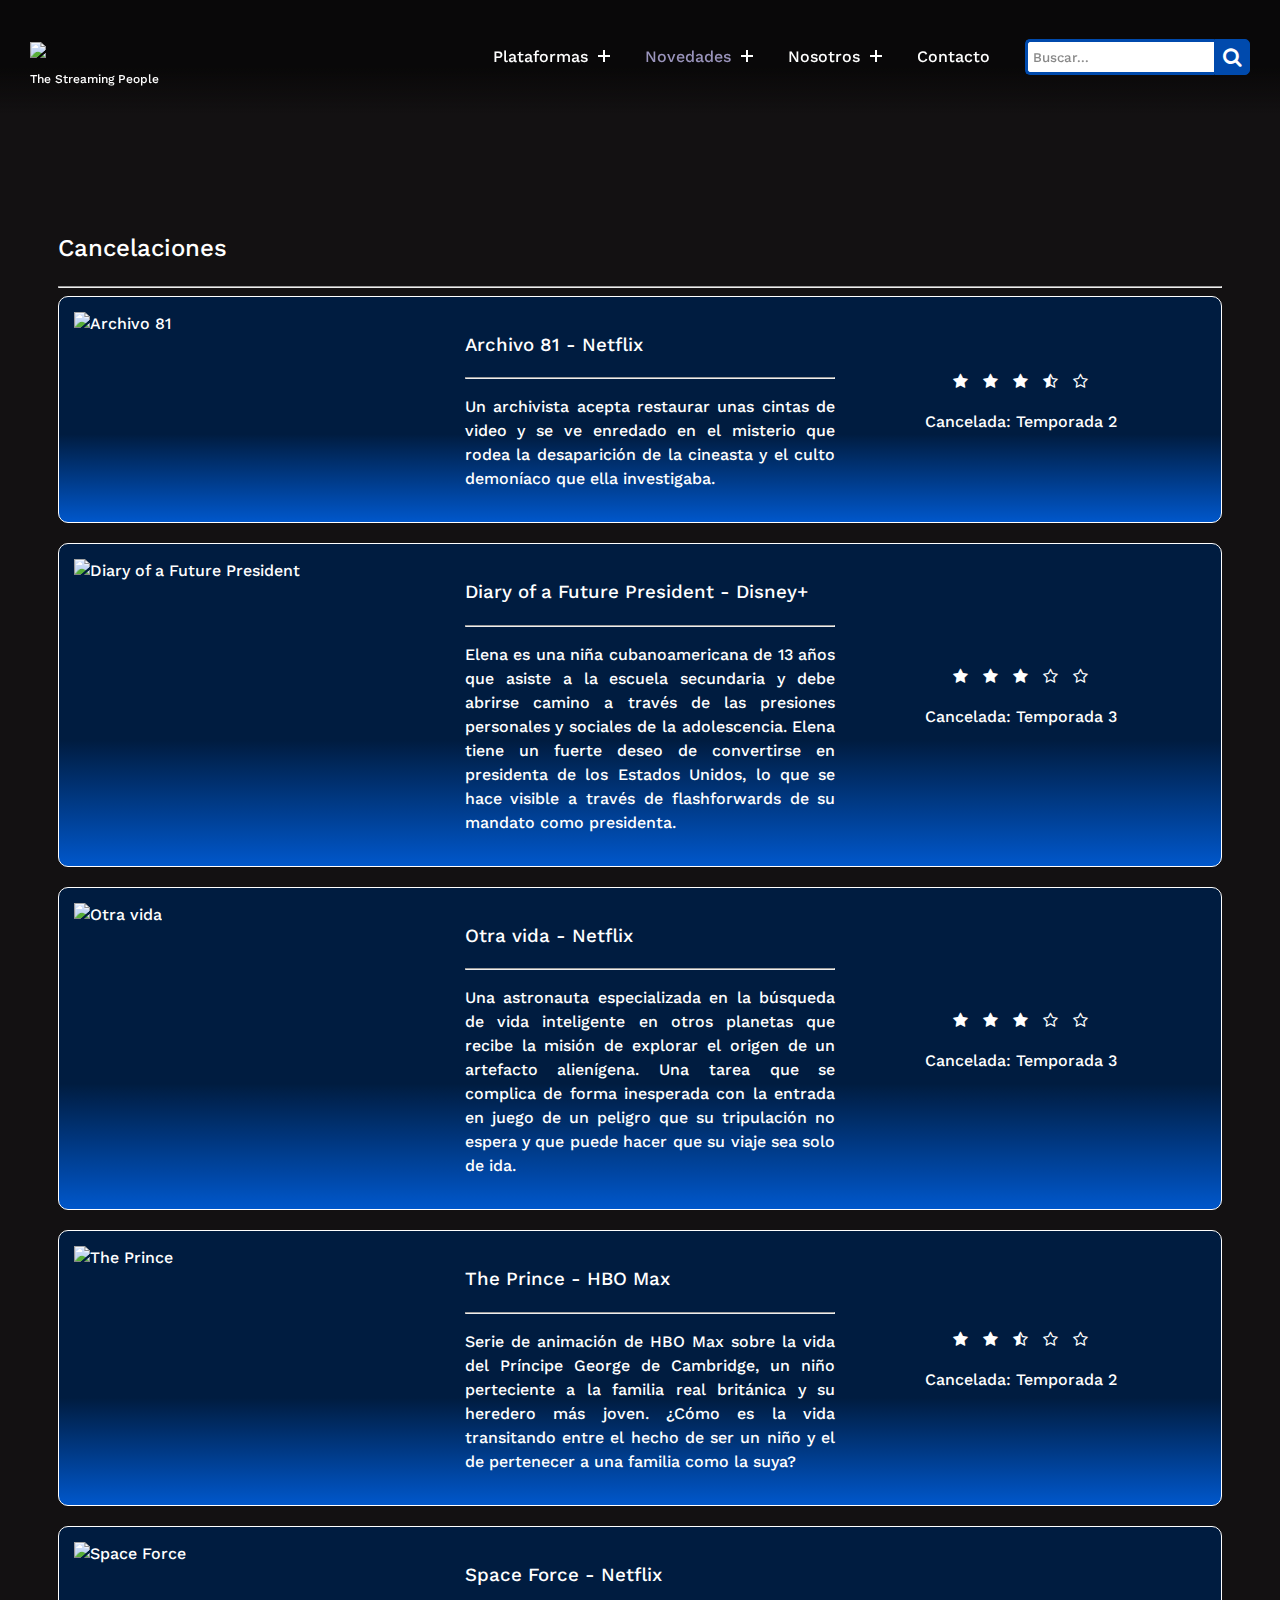
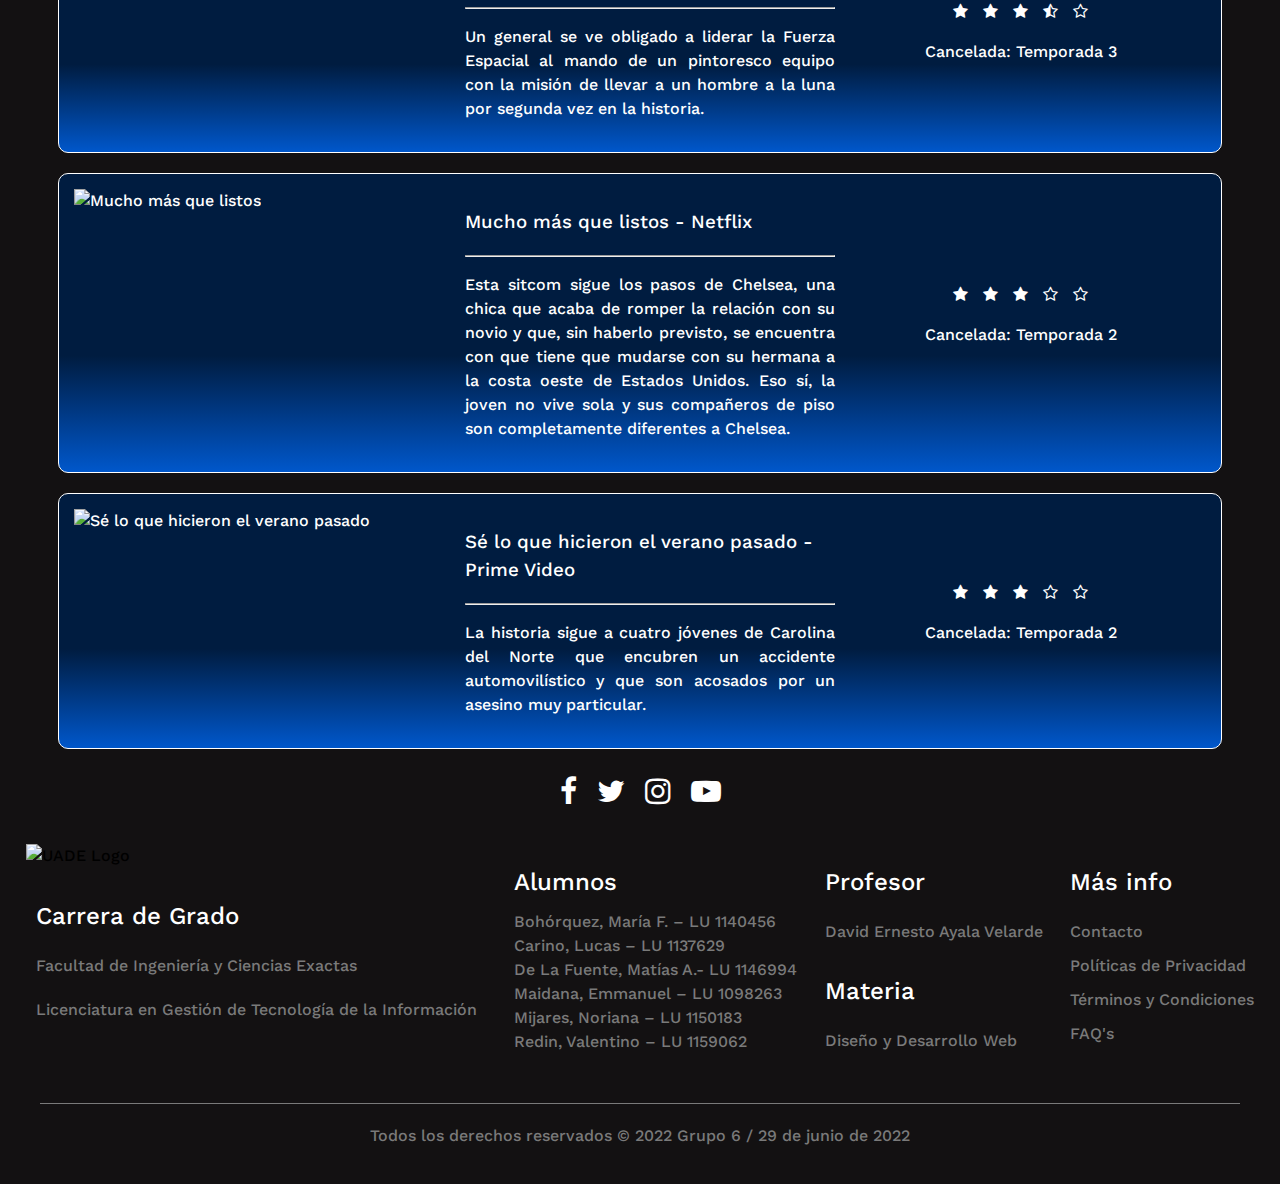
==== commit bda8af5c: "close button" ====
--- a/cancelaciones.html
+++ b/cancelaciones.html
@@ -3,6 +3,10 @@
 
 <head>
     <meta charset="utf-8" />
+    <meta name="description"
+        content="Watch it! La mejor página para encontrar novedades sobre tus series y películas favoritas">
+    <meta name="keywords"
+        content="series, películas, UADE, página, web, diseño, desarrollo, novedades, Netflix, HBO Max, Prime Video, Star+, Paramount+, Disney+, Watch it, the streaming people, plataformas, streaming, online">
     <title>Watch it! - Cancelaciones</title>
     <link rel="stylesheet" href="./css/estilos.css" />
     <script src="./js/index.js" defer></script>
@@ -30,7 +34,7 @@
                 <div class="menu-overlay"></div>
                 <nav class="nav-menu">
                     <div class="close-nav-menu">
-                        <img src="img/close.svg" alt="close" />
+                        <i class="fa fa-window-close" alt="close"></i>
                     </div>
                     <ul class="menu">
                         <li class="menu-item menu-item-has-children">
@@ -57,7 +61,8 @@
                             </ul>
                         </li>
                         <li class="menu-item menu-item-has-children">
-                            <a href="#" data-toggle="sub-menu">Novedades <i class="plus"></i></a>
+                            <a href="#" data-toggle="sub-menu" class="current_page_item">Novedades <i
+                                    class="plus"></i></a>
                             <ul class="sub-menu">
                                 <li class="menu-item">
                                     <a href="renovaciones.html">Renovaciones</a>
--- a/css/estilos.css
+++ b/css/estilos.css
@@ -6,27 +6,27 @@
 	box-sizing: border-box;
 }
 
-body{
+body {
 	line-height: 1.5;
-    background-color: #131112;
-}
-
-body.hidden-scrolling{
+	background-color: #131112;
+}
+
+body.hidden-scrolling {
 	overflow-y: hidden;
 }
 
-.container{
+.container {
 	max-width: 1320px;
-	margin:auto;
-}
-
-ul{
+	margin: auto;
+}
+
+ul {
 	list-style: none;
-	margin:0;
-	padding:0;
-}
-
-a{
+	margin: 0;
+	padding: 0;
+}
+
+a {
 	text-decoration: none;
 }
 
@@ -36,15 +36,15 @@
 	position: fixed;
 	top: 0;
 	width: 100%;
-	left:0;
-	top:0;
+	left: 0;
+	top: 0;
 	z-index: 99;
 	padding: 15px;
-	background: linear-gradient(180deg, rgba(0,0,0,0.5) 60%, rgba(19,17,18,0.9671218829328606) 100%);
+	background: linear-gradient(180deg, rgba(0, 0, 0, 0.5) 60%, rgba(19, 17, 18, 0.9671218829328606) 100%);
 	margin-bottom: 30px;
 }
 
-.header-main{
+.header-main {
 	display: flex;
 	justify-content: space-between;
 	align-items: center;
@@ -52,13 +52,13 @@
 	border-radius: 4px;
 }
 
-.header .logo{
+.header .logo {
 	padding: 0 15px;
 	width: 160px;
 	transition: ease-in-out 0.3s;
 }
 
-.logo a{
+.logo a {
 	font-size: 30px;
 	text-transform: capitalize;
 	font-weight: 600;
@@ -74,17 +74,17 @@
 	color: #fff;
 }
 
-.header .nav-menu{
+.header .nav-menu {
 	padding: 0 15px;
 }
 
-.header .menu > .menu-item{
+.header .menu>.menu-item {
 	display: inline-block;
 	margin-left: 30px;
 	position: relative;
 }
 
-.header .menu > .menu-item > a{
+.header .menu>.menu-item>a {
 	display: block;
 	padding: 12px 0;
 	font-size: 16px;
@@ -94,74 +94,81 @@
 	transition: all 0.3s ease;
 }
 
-.header .menu > .menu-item > a .plus{
+.header .menu>.menu-item>a .plus {
 	display: inline-block;
 	height: 12px;
 	width: 12px;
 	position: relative;
-	margin-left:5px; 
+	margin-left: 5px;
 	pointer-events: none;
 	color: #fff;
 }
 
-.header .menu > .menu-item > a .plus:before,
-.header .menu > .menu-item > a .plus:after{
-	content:'';
+.header .menu>.menu-item>a .plus:before,
+.header .menu>.menu-item>a .plus:after {
+	content: '';
 	position: absolute;
 	box-sizing: border-box;
 	left: 50%;
-	top:50%;
+	top: 50%;
 	background-color: #fff;
 	height: 2px;
 	width: 100%;
-	transform: translate(-50%,-50%);
+	transform: translate(-50%, -50%);
 	transition: all 0.3s ease;
 }
 
-.header .menu > .menu-item:hover > a .plus:before,
-
-.header .menu > .menu-item:hover > a .plus:after{
-   background-color: #9A94BC;
-}
-
-.header .menu > .menu-item > a .plus:after{
-   transform: translate(-50%,-50%) rotate(-90deg);	
-}
-
-.header .menu > .menu-item > .sub-menu > .menu-item > a:hover,
-.header .menu > .menu-item:hover > a{
+.header .menu>.menu-item:hover>a .plus:before,
+
+.header .menu>.menu-item:hover>a .plus:after {
+	background-color: #9A94BC;
+}
+
+.header .menu>.menu-item>a .plus:after {
+	transform: translate(-50%, -50%) rotate(-90deg);
+}
+
+.header .menu>.menu-item>.sub-menu>.menu-item>a:hover,
+.header .menu>.menu-item:hover>a {
 	color: #9A94BC;
 }
 
-.header .menu > .menu-item > .sub-menu{
-	box-shadow: 0 0 10px rgba(0,0,0,0.2);
+.header .menu>.menu-item>.sub-menu {
+	box-shadow: 0 0 10px rgba(0, 0, 0, 0.2);
 	width: 220px;
 	position: absolute;
-	left:0;
-	top:100%;
+	left: 0;
+	top: 100%;
 	background-color: #ffffff;
 	padding: 10px 0;
 	border-top: 3px solid #9A94BC;
 	transform: translateY(10px);
 	transition: all 0.3s ease;
-	opacity:0;
+	opacity: 0;
 	visibility: hidden;
 }
 
-@media(min-width: 768px){
-.header .menu > .menu-item-has-children:hover > .sub-menu{
-	transform: translateY(0);
-	opacity: 1;
-	visibility: visible;
- }
- .header .menu > .menu-item-has-children:hover > a .plus:after{
-    transform: translate(-50%,-50%) rotate(0deg);		
- }
-}
-.header .menu > .menu-item > .sub-menu > .menu-item{
+@media(min-width: 768px) {
+	.header .menu>.menu-item-has-children:hover>.sub-menu {
+		transform: translateY(0);
+		opacity: 1;
+		visibility: visible;
+	}
+
+	.header .menu>.menu-item-has-children:hover>a .plus:after {
+		transform: translate(-50%, -50%) rotate(0deg);
+	}
+}
+
+.header .menu>.menu-item>a.current_page_item {
+	color: #9A94BC;
+}
+
+.header .menu>.menu-item>.sub-menu>.menu-item {
 	display: block;
 }
-.header .menu > .menu-item > .sub-menu > .menu-item > a{
+
+.header .menu>.menu-item>.sub-menu>.menu-item>a {
 	display: block;
 	padding: 10px 20px;
 	font-size: 16px;
@@ -170,7 +177,8 @@
 	transition: all 0.3s ease;
 	text-transform: capitalize;
 }
-.header .open-nav-menu{
+
+.header .open-nav-menu {
 	height: 34px;
 	width: 40px;
 	margin-right: 15px;
@@ -179,83 +187,91 @@
 	justify-content: center;
 	cursor: pointer;
 }
-.header .open-nav-menu span{
+
+.header .open-nav-menu span {
 	display: block;
 	height: 3px;
 	width: 24px;
 	background-color: #fff;
-    position: relative;
-}
+	position: relative;
+}
+
 .header .open-nav-menu span:before,
-.header .open-nav-menu span:after{
+.header .open-nav-menu span:after {
 	content: '';
 	position: absolute;
-	left:0;
+	left: 0;
 	width: 100%;
 	height: 100%;
 	background-color: #fff;
 	box-sizing: border-box;
 }
-.header .open-nav-menu span:before{
-	top:-7px;
-}
-.header .open-nav-menu span:after{
-	top:7px;
-}
-.header .close-nav-menu{
+
+.header .open-nav-menu span:before {
+	top: -7px;
+}
+
+.header .open-nav-menu span:after {
+	top: 7px;
+}
+
+.header .close-nav-menu {
 	height: 40px;
 	width: 40px;
-	background-color: #ffffff;
-	margin:0 0 15px 15px;
+	background-color: #222222;
+	color: #fff;
+	margin: 0 0 15px 5px;
 	cursor: pointer;
 	display: none;
 	align-items: center;
 	justify-content: center;
 }
-.header .close-nav-menu img{
+
+.header .close-nav-menu img {
 	width: 16px;
 }
-.header .menu-overlay{
+
+.header .menu-overlay {
 	position: fixed;
 	z-index: 999;
-	background-color: rgba(0,0,0,0.5);
-	left:0;
-	top:0;
+	background-color: rgba(0, 0, 0, 0.5);
+	left: 0;
+	top: 0;
 	height: 100%;
 	width: 100%;
 	visibility: hidden;
-	opacity:0;
+	opacity: 0;
 	transition: all 0.3s ease;
 }
 
 .search {
-    display: flex;
+	display: flex;
 }
 
 .searchTerm {
-    width: 100%;
-    border: 3px solid #004AAD;
-    border-right: none;
-    padding: 5px;
-    border-radius: 5px 0 0 5px;
-    outline: none;
-    color: #9DBFAF;
+	width: 100%;
+	border: 3px solid #004AAD;
+	border-right: none;
+	padding: 5px;
+	border-radius: 5px 0 0 5px;
+	outline: none;
+	color: #9DBFAF;
 }
 
 .searchButton {
-    width: 40px;
-    height: 36px;
-    border: 1px solid #004AAD;
-    background: #004AAD;
-    text-align: center;
-    color: #fff;
-    border-radius: 0 5px 5px 0;
-    cursor: pointer;
-    font-size: 20px;
+	width: 40px;
+	height: 36px;
+	border: 1px solid #004AAD;
+	background: #004AAD;
+	text-align: center;
+	color: #fff;
+	border-radius: 0 5px 5px 0;
+	cursor: pointer;
+	font-size: 20px;
 }
 
 /*home section*/
-.home-section{
+.home-section {
 	width: 100%;
 	display: block;
 	min-height: 100vh;
@@ -273,67 +289,100 @@
 	margin-top: 200px;
 }
 
-.slideShow {display:none}
+.slideShow {
+	display: none
+}
 
 .slideShow img {
-	width:100%;
+	width: 75%;
+	text-align: center;
 	object-fit: cover;
 }
 
-html, body {
+html,
+body {
 	height: 100%;
 }
 
 /* Slideshow container */
 .slideshow-container {
-  position: relative;
-  margin: auto;
+	position: relative;
+	margin: auto;
+	text-align: center;
 }
 
 .text {
-  color: #f2f2f2;
-  font-size: 15px;
-  padding: 8px 12px;
-  position: absolute;
-  bottom: 8px;
-  width: 100%;
-  text-align: center;
+	color: #f2f2f2;
+	font-size: 15px;
+	padding: 8px 12px;
+	position: absolute;
+	bottom: 8px;
+	width: 100%;
+	text-align: center;
 }
 
 .active {
-  background-color: #717171;
+	background-color: #717171;
 }
 
 .fade {
-  -webkit-animation-name: fade;
-  -webkit-animation-duration: 1.5s;
-  animation-name: fade;
-  animation-duration: 1.5s;
+	-webkit-animation-name: fade;
+	-webkit-animation-duration: 1.5s;
+	animation-name: fade;
+	animation-duration: 1.5s;
 }
 
 @-webkit-keyframes fade {
-  from {opacity: .4} 
-  to {opacity: 1}
+	from {
+		opacity: .4
+	}
+
+	to {
+		opacity: 1
+	}
 }
 
 @keyframes fade {
-  from {opacity: .4} 
-  to {opacity: 1}
+	from {
+		opacity: .4
+	}
+
+	to {
+		opacity: 1
+	}
+}
+
+.dot {
+	cursor: pointer;
+	height: 13px;
+	width: 13px;
+	margin: 0 2px;
+	background-color: #bbb;
+	border-radius: 50%;
+	display: inline-block;
+	transition: background-color 0.6s ease;
+}
+
+.active,
+.dot:hover {
+	background-color: #717171;
 }
 
 /* Iconos de Plataformas */
 .plataformas {
-    background-color: #131112;
+	background-color: #131112;
 	border-bottom: 3px solid #9A94BC;
 }
+
 .plataformas ul {
-    display: flex;
-    margin: auto;
-
-}
+	display: flex;
+	margin: auto;
+
+}
+
 .iconos img {
-    width: 150px;
-    padding: 15px;
+	width: 150px;
+	padding: 15px;
 }
 
 .iconos img:hover {
@@ -342,39 +391,39 @@
 }
 
 .plataformas li {
-    list-style: none;
-    margin: auto;
+	list-style: none;
+	margin: auto;
 }
 
 /* footer */
 
 .newsletter {
 	padding: 25px 0px;
-    display: flex;
+	display: flex;
 	width: 100%;
 	justify-content: center;
 	border-bottom: 3px solid #ffffff;
 }
 
 .newsletterTerm {
-    width: 40%;
-    border: 3px solid #004AAD;
-    border-right: none;
-    padding: 5px;
-    border-radius: 5px 0 0 5px;
-    outline: none;
-    color: #397367;
+	width: 40%;
+	border: 3px solid #004AAD;
+	border-right: none;
+	padding: 5px;
+	border-radius: 5px 0 0 5px;
+	outline: none;
+	color: #397367;
 }
 
 .newsletterButton {
-    height: 36px;
-    border: 1px solid #004AAD;
-    background: #004AAD;
-    text-align: center;
-    color: #fff;
-    border-radius: 0 5px 5px 0;
-    cursor: pointer;
-    font-size: 17px;
+	height: 36px;
+	border: 1px solid #004AAD;
+	background: #004AAD;
+	text-align: center;
+	color: #fff;
+	border-radius: 0 5px 5px 0;
+	cursor: pointer;
+	font-size: 17px;
 }
 
 .newsletterButton p {
@@ -391,7 +440,7 @@
 .redes-sociales li {
 	color: #fff;
 	margin: 0px 5px;
-	font-size: 30px; 
+	font-size: 30px;
 	margin: 0px 10px;
 }
 
@@ -399,83 +448,84 @@
 	color: #fff;
 }
 
-footer{
-    width: 100%;
-    padding: 20px 0px;
+footer {
+	width: 100%;
+	padding: 20px 0px;
 	background-color: #131112
 }
 
-.container__footer{
-    display: flex;
-    flex-wrap: wrap;
-    max-width: 1650px;
+.container__footer {
+	display: flex;
+	flex-wrap: wrap;
+	max-width: 1650px;
 	justify-content: space-evenly;
-    margin: auto;
-}
-
-.box__footer{
-    display: flex;
-    flex-direction: column;
-    padding: 10px;
-}
-
-.box__footer .logo img{
-    width: 100px;
-}
-
-.box__footer .terms{
-    max-width: 350px;
-    margin-top: 10px;
-    font-weight: 500;
-    color: #7a7a7a;
-    font-size: 18px;
-}
-
-.box__footer h2{
-    margin-bottom: 10px;
-    color: #ffffff;
-    font-weight: 500;
-}
-
-.box__footer ul{
+	margin: auto;
+}
+
+.box__footer {
+	display: flex;
+	flex-direction: column;
+	padding: 10px;
+}
+
+.box__footer .logo img {
+	width: 100px;
+}
+
+.box__footer .terms {
+	max-width: 350px;
+	margin-top: 10px;
+	font-weight: 500;
 	color: #7a7a7a;
-}	
-
-.box__footer p{
+	font-size: 18px;
+}
+
+.box__footer h2 {
+	margin-bottom: 10px;
+	color: #ffffff;
+	font-weight: 500;
+}
+
+.box__footer ul {
+	color: #7a7a7a;
+}
+
+.box__footer p {
 	color: #7a7a7a;
 	margin-top: 10px;
 	margin-bottom: 10px;
-}	
-.box__footer a{
-    margin-top: 10px;
-    color: #7a7a7a;
-    font-weight: 600;
-}
-
-.box__footer a:hover{
-    opacity: 0.8;
-}
-
-.box__footer a .fab{
-    font-size: 20px;
-}
-
-.box__copyright{
-    max-width: 1200px;
-    margin: auto;
-    text-align: center;
-    margin-top: 30px;
-}
-
-.box__copyright p{
-    margin-top: 20px;
-    color: #7a7a7a;
-}
-
-.box__copyright hr{
-    border: none;
-    height: 1px;
-    background-color: #7a7a7a;
+}
+
+.box__footer a {
+	margin-top: 10px;
+	color: #7a7a7a;
+	font-weight: 600;
+}
+
+.box__footer a:hover {
+	opacity: 0.8;
+}
+
+.box__footer a .fab {
+	font-size: 20px;
+}
+
+.box__copyright {
+	max-width: 1200px;
+	margin: auto;
+	text-align: center;
+	margin-top: 30px;
+}
+
+.box__copyright p {
+	margin-top: 20px;
+	color: #7a7a7a;
+}
+
+.box__copyright hr {
+	border: none;
+	height: 1px;
+	background-color: #7a7a7a;
 }
 
 
@@ -489,8 +539,8 @@
 	flex-direction: row;
 	padding: 15px;
 	border-radius: 10px;
-	background: rgb(0,28,64);
-	background: linear-gradient(180deg, rgba(0,28,64,1) 61%, rgba(0,87,203,1) 100%);
+	background: rgb(0, 28, 64);
+	background: linear-gradient(180deg, rgba(0, 28, 64, 1) 61%, rgba(0, 87, 203, 1) 100%);
 	color: #fff;
 	border: 1px solid #fff;
 	margin-bottom: 20px;
@@ -510,15 +560,20 @@
 	margin-left: 20px;
 }
 
+.descripcion p {
+	text-align: justify;
+}
+
 .main-article div p {
 	font-size: 16px;
 }
+
 .valoracion {
 	text-align: center;
 	display: flex;
 	flex-direction: column;
-    align-items: center;
-    justify-content: center;
+	align-items: center;
+	justify-content: center;
 }
 
 .valoracion i {
@@ -533,7 +588,7 @@
 	justify-content: space-evenly;
 	padding: 25px;
 	border-radius: 10px;
-	background: linear-gradient(180deg, rgba(0,28,64,1) 61%, rgba(0,87,203,1) 100%);
+	background: linear-gradient(180deg, rgba(0, 28, 64, 1) 61%, rgba(0, 87, 203, 1) 100%);
 	color: #fff;
 	border: 1px solid #fff;
 	margin-bottom: 20px;
@@ -542,6 +597,7 @@
 .main-article2 div {
 	width: 100%;
 }
+
 .main-article2 div img {
 	width: 100%;
 	height: 315px;
@@ -550,88 +606,101 @@
 
 .descripcion2 {
 	margin-left: 20px;
+	text-align: justify;
 }
 
 .main-article2 div p {
 	font-size: 15px;
 }
 
-.main-article2 div iframe{
+.main-article2 div iframe {
 	height: 315;
 	width: 560;
 	margin-left: 100px;
 	margin-right: 0px;
 }
+
 /* responsive */
 
-@media(max-width: 768px){
-	.header .menu-overlay.active{
-	visibility: visible;
-	opacity: 1;
-}
-	.header .nav-menu{
+@media(max-width: 768px) {
+	.header .menu-overlay.active {
+		visibility: visible;
+		opacity: 1;
+	}
+
+	.header .nav-menu {
 		position: fixed;
 		right: -280px;
 		visibility: hidden;
 		width: 280px;
 		height: 100%;
-		top:0;
+		top: 0;
 		overflow-y: auto;
 		background-color: #222222;
 		z-index: 1000;
 		padding: 15px 0;
 		transition: all 0.5s ease;
 	}
-	.header .nav-menu.open{
+
+	.header .nav-menu.open {
 		visibility: visible;
 		right: 0px;
 	}
-	.header .menu > .menu-item{
+
+	.header .menu>.menu-item {
 		display: block;
-		margin:0;
-	}
-	.header .menu > .menu-item-has-children > a{
+		margin: 0;
+	}
+
+	.header .menu>.menu-item-has-children>a {
 		display: flex;
 		justify-content: space-between;
 		align-items: center;
 	}
-	.header .menu > .menu-item > a{
+
+	.header .menu>.menu-item>a {
 		color: #ffffff;
 		padding: 12px 15px;
 		border-bottom: 1px solid #333333;
 	}
-	.header .menu > .menu-item:first-child > a{
-	    border-top: 1px solid #333333;	
-	}
-	.header .menu > .menu-item > a .plus:before, 
-	.header .menu > .menu-item > a .plus:after{
+
+	.header .menu>.menu-item:first-child>a {
+		border-top: 1px solid #333333;
+	}
+
+	.header .menu>.menu-item>a .plus:before,
+	.header .menu>.menu-item>a .plus:after {
 		background-color: #ffffff;
 	}
-	.header .menu > .menu-item-has-children.active > a .plus:after{
-        transform: translate(-50%,-50%) rotate(0deg);
-	}
-	.header .menu > .menu-item > .sub-menu{
+
+	.header .menu>.menu-item-has-children.active>a .plus:after {
+		transform: translate(-50%, -50%) rotate(0deg);
+	}
+
+	.header .menu>.menu-item>.sub-menu {
 		width: 100%;
 		position: relative;
 		opacity: 1;
 		visibility: visible;
-		border:none;
+		border: none;
 		background-color: transparent;
 		box-shadow: none;
 		transform: translateY(0px);
 		padding: 0px;
 		left: auto;
-		top:auto;
+		top: auto;
 		max-height: 0;
 		overflow: hidden;
 	}
-	.header .menu > .menu-item > .sub-menu > .menu-item > a{
+
+	.header .menu>.menu-item>.sub-menu>.menu-item>a {
 		padding: 12px 45px;
 		color: #ffffff;
 		border-bottom: 1px solid #333333;
 	}
+
 	.header .close-nav-menu,
-	.header .open-nav-menu{
+	.header .open-nav-menu {
 		display: flex;
 	}
 
@@ -650,43 +719,54 @@
 	.descripcion {
 		margin-left: 0px;
 	}
-
 }
 
 /* Equipo */
-  
-  .wrapper{
+
+.wrapper {
 	margin-top: 60px;
 	text-align: center;
-  }
-  
-  .wrapper h1{
-	font-size: 48px;
-	color: #fff;
-	margin-bottom: 25px;
-  }
-  
-  .wrapper img{
+}
+
+.wrapper li {
+	text-align: left;
+	font-size: 16px;
+	text-decoration: none;
+}
+
+.wrapper h1 {
+	font-size: 24px;
+	color: #fff;
+	text-align: left;
+	margin-bottom: 20px;
+}
+
+.wrapper img {
 	margin-top: 13px;
-  	width: 11%;
+	width: 11%;
 	height: 60px;
 }
-  .our_team{
+
+.our_team {
 	width: 100%;
 	display: flex;
 	justify-content: space-evenly;
 	flex-wrap: nowrap;
-  }
-  
-  .our_team .team_member{
+}
+
+.our_team .team_member {
 	width: 250px;
 	margin: 5px;
 	background: #fff;
 	padding: 20px 10px;
-  }
-  
-  .our_team .team_member .member_img{
-	background: #e9e5fa;  
+}
+
+.our_team .team_member li {
+	font-size: 15px;
+}
+
+.our_team .team_member .member_img {
+	background: #e9e5fa;
 	max-width: 190px;
 	width: 100%;
 	height: 190px;
@@ -695,36 +775,36 @@
 	padding: 5px;
 	position: relative;
 	cursor: pointer;
-  }
-  
-  .our_team .team_member .member_img img{
+}
+
+.our_team .team_member .member_img img {
 	width: 100%;
 	height: 100%;
-  }
-  
-  .our_team .team_member h3{
+}
+
+.our_team .team_member h3 {
 	text-transform: uppercase;
 	font-size: 18px;
 	line-height: 18px;
 	letter-spacing: 2px;
 	margin: 15px 0 0px;
-  }
-  
-  .our_team .team_member span{
+}
+
+.our_team .team_member span {
 	font-size: 10px;
-  }
-  
-  .our_team .team_member p{
+}
+
+.our_team .team_member p {
 	margin-top: 20px;
 	font-size: 14px;
 	line-height: 20px;
-  }
-  
-  .our_team .team_member .member_img .social_media{
+}
+
+.our_team .team_member .member_img .social_media {
 	position: absolute;
 	top: 5px;
 	left: 5px;
-	background: rgba(0,0,0,0.65);
+	background: rgba(0, 0, 0, 0.65);
 	width: 95%;
 	height: 95%;
 	border-radius: 50%;
@@ -732,21 +812,21 @@
 	justify-content: center;
 	align-items: center;
 	transform: scale(0);
-	 transition: all 0.5s ease;
-  }
-  
-  .our_team .team_member .member_img .social_media .item{
+	transition: all 0.5s ease;
+}
+
+.our_team .team_member .member_img .social_media .item {
 	margin: 0 10px;
-  }
-  
-  .our_team .team_member .member_img .social_media .fab{
+}
+
+.our_team .team_member .member_img .social_media .fa {
 	color: #397367;
 	font-size: 20px;
-  }
-  
-  .our_team .team_member .member_img:hover .social_media{
+}
+
+.our_team .team_member .member_img:hover .social_media {
 	transform: scale(1);
-  }
+}
 
 /* Historia */
 .main-article3 {
@@ -763,6 +843,7 @@
 .main-article3 div {
 	width: 100%;
 }
+
 .main-article3 div img {
 	width: 100%;
 	height: 350px;
@@ -771,6 +852,8 @@
 
 .descripcion3 {
 	margin-left: 20px;
+	margin-right: 20px;
+	text-align: justify;
 }
 
 .main-article3 div p {
@@ -791,6 +874,7 @@
 .main-article4 div {
 	width: 100%;
 }
+
 .main-article4 div img {
 	width: 100%;
 	height: 350px;
@@ -798,27 +882,53 @@
 }
 
 .descripcion4 {
-	margin-left: 20px;
+	margin-left: 40px;
 	margin-right: 50px;
+}
+
+.descripcion4 h3 {
+	color: #9A94bC;
+	display: block;
+	font-size: 24px;
+	font-weight: 400;
+}
+
+.descripcion4 h4 {
+	color: #ffffff;
+	font-size: 18px;
+}
+
+.descripcion4 p {
+	color: #7a7a7a;
+	font-size: 16px;
+}
+
+.main-article4 .faqs {
+	width: 45%;
+	text-align: justify;
+}
+
+.main-article4 .politicas {
+	width: 50%;
+	text-align: justify;
 }
 
 .main-article4 div p {
 	font-size: 15px;
 }
 
-.container1 {
-	max-width:600px;
-	width:100%;
-	margin:0 auto;
-
-}
-
-#contact1 input[type="text"], #contact1 input[type="email"], #contact1 input[type="tel"], #contact1 input[type="url"], #contact1 textarea, #contact1 button[type="submit"] { font:400 12px/16px "Open Sans", Helvetica, Arial, sans-serif; }
+#contact1 input[type="text"],
+#contact1 input[type="email"],
+#contact1 input[type="tel"],
+#contact1 input[type="url"],
+#contact1 textarea,
+#contact1 button[type="submit"] {
+	font: 400 12px/16px "Open Sans", Helvetica, Arial, sans-serif;
+}
 
 #contact1 {
-	background:#131112;
-	padding:25px;
-	margin:0px;
+	background: #131112;
+	margin: 0px;
 }
 
 #contact1 h3 {
@@ -829,9 +939,9 @@
 }
 
 #contact1 h4 {
-	margin:5px 0 15px;
-	display:block;
-	font-size:13px;
+	margin: 5px 0 15px;
+	display: block;
+	font-size: 13px;
 }
 
 fieldset {
@@ -842,60 +952,75 @@
 	width: 100%;
 }
 
-#contact1 input[type="text"], #contact1 input[type="email"], #contact1 input[type="tel"], #contact1 input[type="url"], #contact1 textarea {
-	width:100%;
-	border:1px solid #CCC;
-	background:#FFF;
-	margin:0 0 5px;
-	padding:10px;
-}
-
-#contact1 input[type="text"]:hover, #contact1 input[type="email"]:hover, #contact1 input[type="tel"]:hover, #contact1 input[type="url"]:hover, #contact1 textarea:hover {
-	-webkit-transition:border-color 0.3s ease-in-out;
-	-moz-transition:border-color 0.3s ease-in-out;
-	transition:border-color 0.3s ease-in-out;
-	border:1px solid #AAA;
-}
-
+#contact1 input[type="text"],
+#contact1 input[type="email"],
+#contact1 input[type="tel"],
+#contact1 input[type="url"],
 #contact1 textarea {
-	height:100px;
-	max-width:100%;
-  resize:none;
+	width: 100%;
+	border: 1px solid #CCC;
+	background: #FFF;
+	margin: 0 0 5px;
+	padding: 10px;
+}
+
+#contact1 input[type="text"]:hover,
+#contact1 input[type="email"]:hover,
+#contact1 input[type="tel"]:hover,
+#contact1 input[type="url"]:hover,
+#contact1 textarea:hover {
+	-webkit-transition: border-color 0.3s ease-in-out;
+	-moz-transition: border-color 0.3s ease-in-out;
+	transition: border-color 0.3s ease-in-out;
+	border: 1px solid #AAA;
+}
+
+#contact1 textarea {
+	height: 100px;
+	max-width: 100%;
+	resize: none;
 }
 
 #contact1 button[type="submit"] {
-	cursor:pointer;
-	width:100%;
-	border:none;
-	background:#8FB8DE;
-	color:#FFF;
-	margin:0 0 5px;
-	padding:10px;
-	font-size:15px;
+	cursor: pointer;
+	width: 100%;
+	border: none;
+	background: #8FB8DE;
+	color: #FFF;
+	margin: 0 0 5px;
+	padding: 10px;
+	font-size: 15px;
 }
 
 #contact1 button[type="submit"]:hover {
-	background:#397367;
-	-webkit-transition:background 0.3s ease-in-out;
-	-moz-transition:background 0.3s ease-in-out;
-	transition:background-color 0.3s ease-in-out;
-}
-
-#contact1 button[type="submit"]:active { box-shadow:inset 0 1px 3px rgba(0, 0, 0, 0.5); }
-
-#contact1 input:focus, #contact textarea:focus {
-	outline:0;
-	border:1px solid #999;
-}
+	background: #397367;
+	-webkit-transition: background 0.3s ease-in-out;
+	-moz-transition: background 0.3s ease-in-out;
+	transition: background-color 0.3s ease-in-out;
+}
+
+#contact1 button[type="submit"]:active {
+	box-shadow: inset 0 1px 3px rgba(0, 0, 0, 0.5);
+}
+
+#contact1 input:focus,
+#contact textarea:focus {
+	outline: 0;
+	border: 1px solid #999;
+}
+
 ::-webkit-input-placeholder {
- color:#888;
-}
+	color: #888;
+}
+
 :-moz-placeholder {
- color:#888;
-}
+	color: #888;
+}
+
 ::-moz-placeholder {
- color:#888;
-}
+	color: #888;
+}
+
 :-ms-input-placeholder {
- color:#888;
-}
+	color: #888;
+}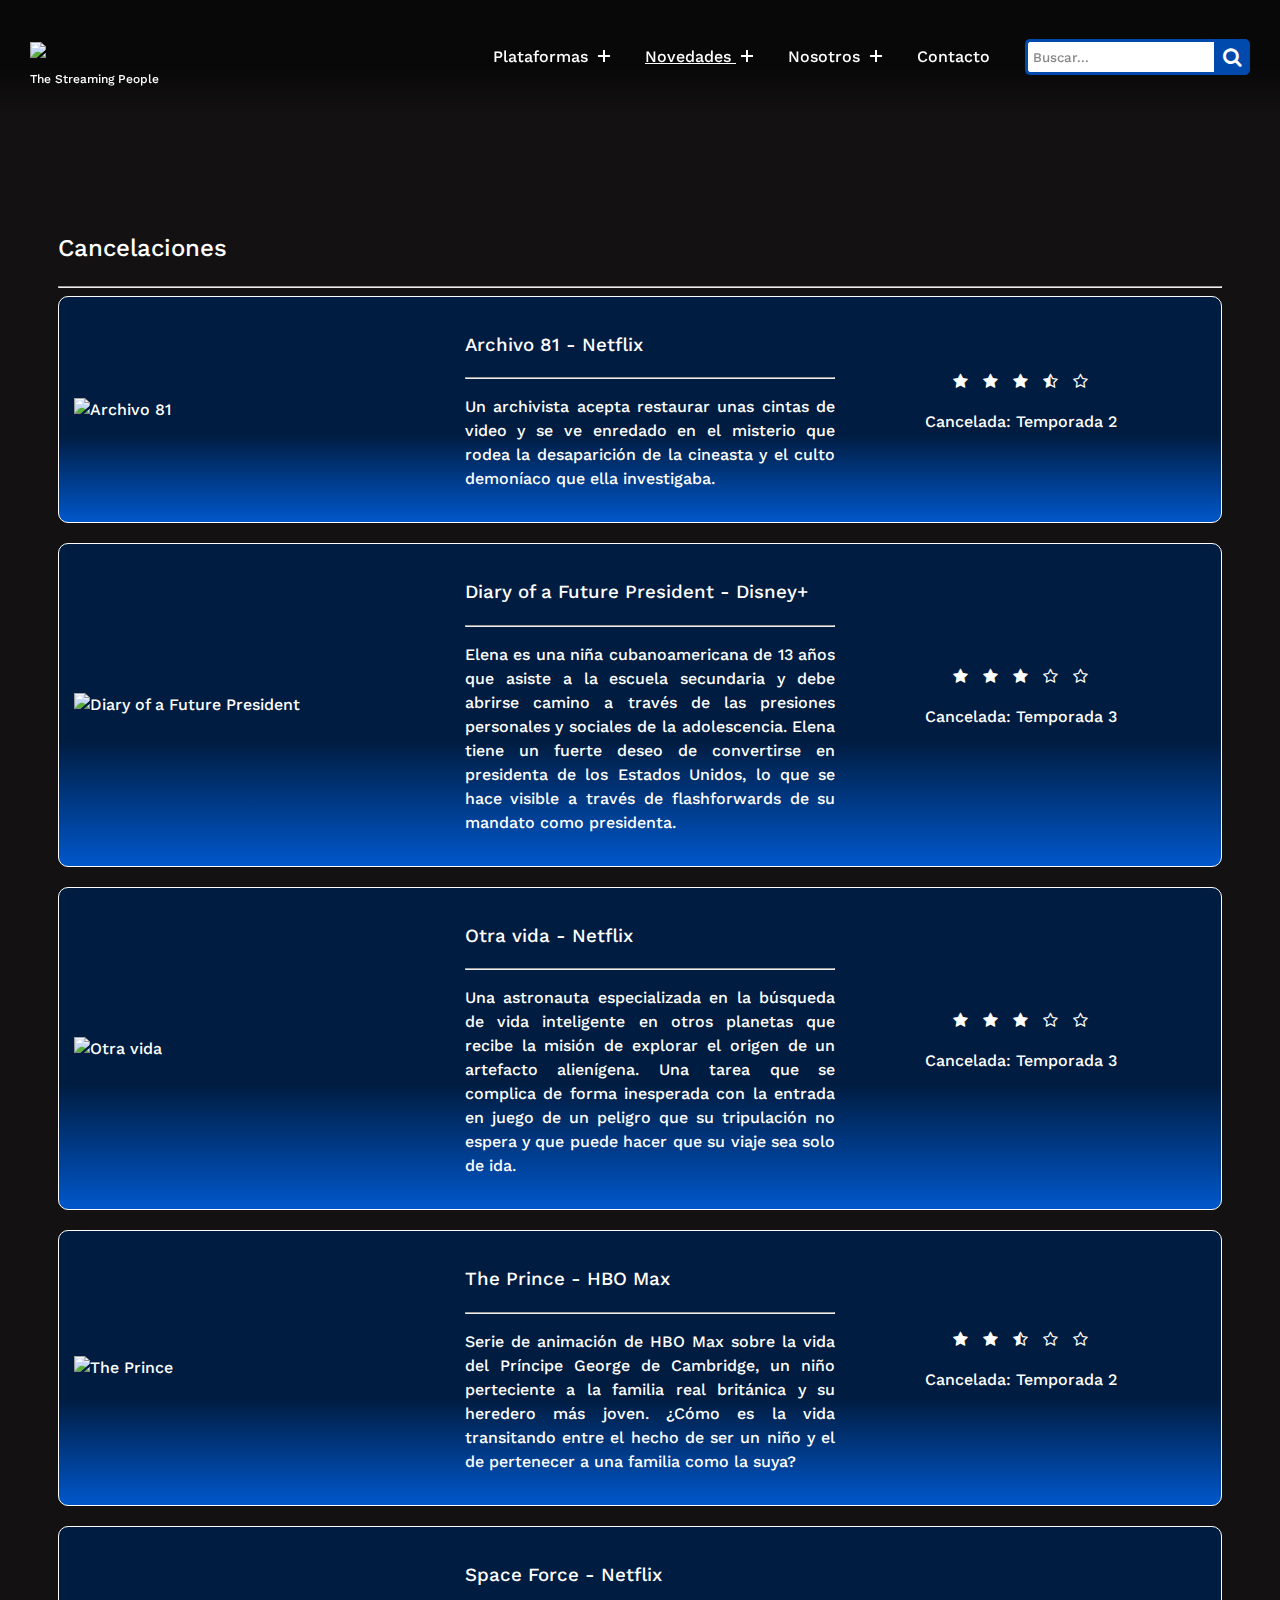
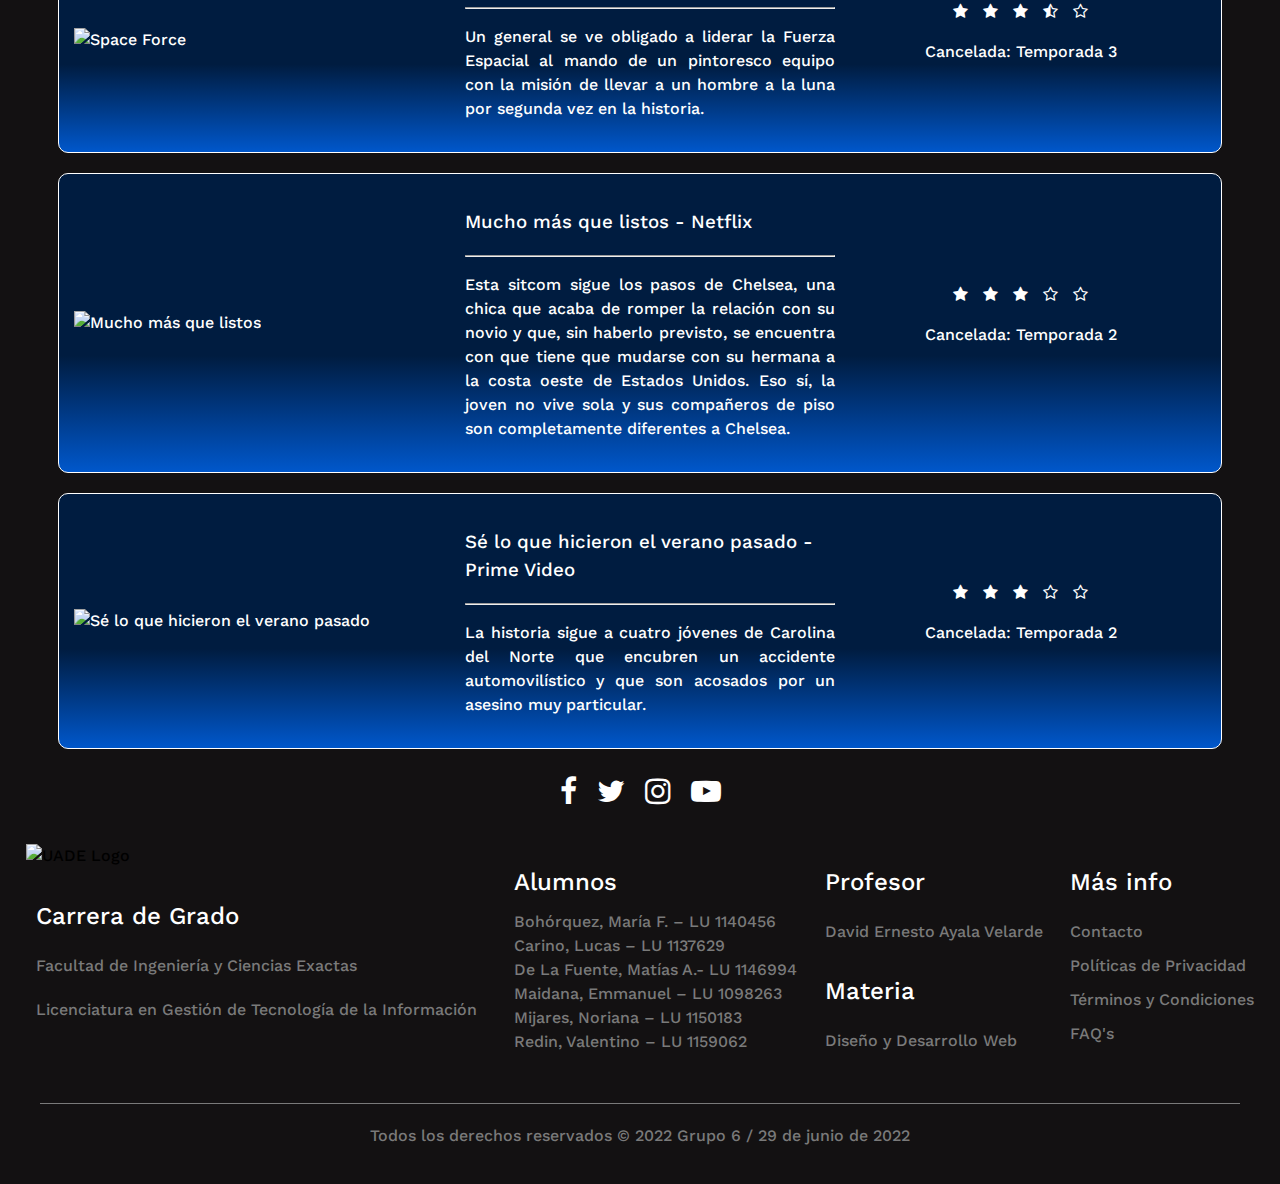
==== commit f65f7c3b: "imagenes y iframes centrados" ====
--- a/cancelaciones.html
+++ b/cancelaciones.html
@@ -67,7 +67,7 @@
                                 <li class="menu-item">
                                     <a href="renovaciones.html">Renovaciones</a>
                                 </li>
-                                <li class="menu-item">
+                                <li class="menu-item current_page_subitem">
                                     <a href="cancelaciones.html">Cancelaciones</a>
                                 </li>
                                 <li class="menu-item">
@@ -110,7 +110,7 @@
         <hr />
         <section>
             <article class="main-article">
-                <div>
+                <div class="images">
                     <img src=".\img\Archivo-81-serie-netflix.jpg" alt="Archivo 81" />
                 </div>
                 <div class="descripcion">
@@ -133,7 +133,7 @@
                 </div>
             </article>
             <article class="main-article">
-                <div>
+                <div class="images">
                     <img src=".\img\diary-of-a-future-president-disney.jpg" alt="Diary of a Future President" />
                 </div>
                 <div class="descripcion">
@@ -158,7 +158,7 @@
                 </div>
             </article>
             <article class="main-article">
-                <div>
+                <div class="images">
                     <img src=".\img\Another-Life-Season-2-¿que-fecha-y-hora-de-lanzamiento.jpg" alt="Otra vida" />
                 </div>
                 <div class="descripcion">
@@ -184,7 +184,7 @@
             </article>
         </section>
         <article class="main-article">
-            <div>
+            <div class="images">
                 <img src=".\img\the prince.jpg" alt="The Prince" />
             </div>
             <div class="descripcion">
@@ -208,7 +208,7 @@
             </div>
         </article>
         <article class="main-article">
-            <div>
+            <div class="images">
                 <img src=".\img\space force.jpg" alt="Space Force" />
             </div>
             <div class="descripcion">
@@ -231,7 +231,7 @@
             </div>
         </article>
         <article class="main-article">
-            <div>
+            <div class="images">
                 <img src=".\img\Pretty-Smart-Season-2-¿Que-fecha-de-lanzamiento-de-Netflix.jpg"
                     alt="Mucho más que listos" />
             </div>
@@ -257,7 +257,7 @@
             </div>
         </article>
         <article class="main-article">
-            <div>
+            <div class="images">
                 <img src="./img\i-know-what-you-did-last-summer-amazon.jpg" alt="Sé lo que hicieron el verano pasado" />
             </div>
             <div class="descripcion">
--- a/css/estilos.css
+++ b/css/estilos.css
@@ -133,6 +133,13 @@
 	color: #9A94BC;
 }
 
+.header .menu>.menu-item>.current_page_item {
+	text-decoration: underline white;
+}
+
+.header .menu>.menu-item>.sub-menu>.current_page_subitem {
+	text-decoration: underline black;
+}
 .header .menu>.menu-item>.sub-menu {
 	box-shadow: 0 0 10px rgba(0, 0, 0, 0.2);
 	width: 220px;
@@ -160,10 +167,6 @@
 	}
 }
 
-.header .menu>.menu-item>a.current_page_item {
-	color: #9A94BC;
-}
-
 .header .menu>.menu-item>.sub-menu>.menu-item {
 	display: block;
 }
@@ -618,6 +621,15 @@
 	width: 560;
 	margin-left: 100px;
 	margin-right: 0px;
+}
+
+.iframe {
+	display: inline;
+	align-self: center;
+}
+.images {
+	display: inline;
+	align-self: center;
 }
 
 /* responsive */
